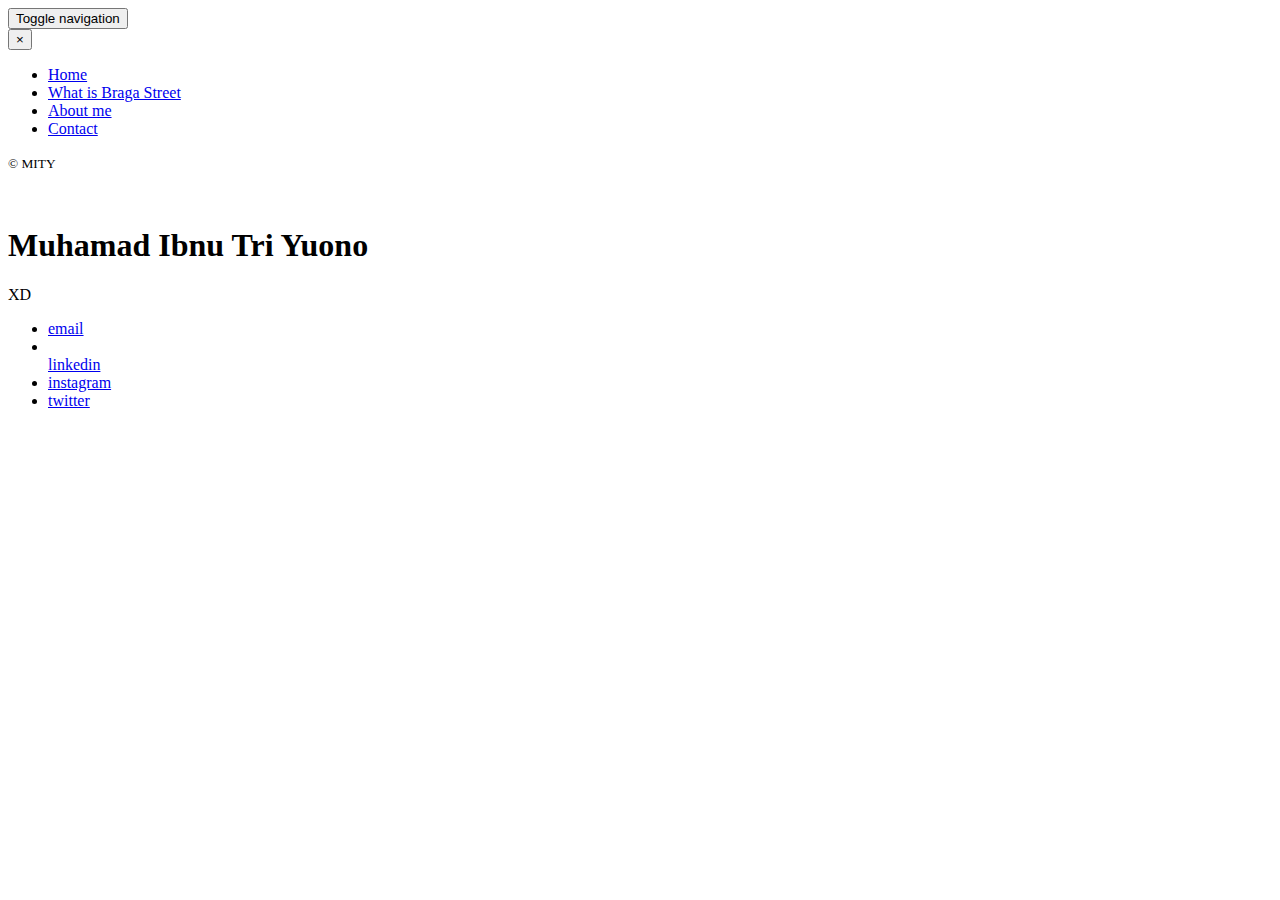
==== about.html @ ca1eb69a "adding about me page" ====
<!DOCTYPE html>
<html lang="en">

<head>
  <meta charset="UTF-8">
  <meta content="IE=edge" http-equiv="X-UA-Compatible">
  <meta content="width=device-width,initial-scale=1" name="viewport">

  <!-- Disable tap highlight on IE -->
  <meta name="msapplication-tap-highlight" content="no">

  <title>About Me</title>
  <!-- Favicon -->
  <link rel="shortcut icon" type="image/x-icon" href="favicon.ico">

  <link href="./assets/css/main.css" rel="stylesheet">
</head>

<body>

  <!-- Add your content of header -->

  <header>
    <nav class="navbar navbar-fixed-top navbar-default">
      <div class="container">
        <button type="button" class="navbar-toggle">
          <span class="sr-only">Toggle navigation</span>
          <span class="icon-bar"></span>
          <span class="icon-bar"></span>
          <span class="icon-bar"></span>
        </button>

        <nav class="navbar-fullscreen" id="navbar-middle">
          <button type="button" class="close" aria-label="Close"><span aria-hidden="true">&times;</span></button>
          <ul class="navbar-fullscreen-links">
            <li><a href="./index.html" title="">Home</a></li>
            <li><a href="./content.html" title="">What is Braga Street</a></li>
            <li><a href="./about.html" title="">About me</a></li>
            <li><a href="./contact.html" title="">Contact</a></li>
          </ul>

          <div class="footer-container">

            <p><small>© MITY</small></p>
            <p class="footer-share-icons">
              <a href="https://www.twitter.com/@OfficialIbnu23" class="fa-icon" title="">
                  <i class="fa fa-twitter" aria-hidden="true"></i>
              </a>
              <a href="https://www.instagram.com/ibnutriyuono" class="fa-icon" title="">
                  <i class="fa fa-instagram" aria-hidden="true"></i>
              </a>
              <a href="https://github.com/ibnutriyuono" class="fa-icon" title="">
                  <i class="fa fa-github" aria-hidden="true"></i>
              </a>
            </p>

          </div>


        </nav>

      </div>
    </nav>
  </header>
  <div class="section-container content-container">
    <div class="container">
      <div class="row">
        <div class="col-xs-12">
          <div class="col-md-6">
            <img src="./assets/images/img-profil.jpg" class="img-responsive" alt="">
          </div>
          <div class="col-md-6">
            <h1 class="h2">Muhamad Ibnu Tri Yuono</h1>
            <p>XD</p>

            <ul class="list-unstyled">
              <li>
                <a href="mailto:ibnutriyuono23@gmail.com" title="" class="link-like-text">email</a>
              </li>
              <li>
              </li>
              <a href="https://www.linkedin.com//in/ibnutriyuono/" target="_blank" title="" class="link-like-text">linkedin</a>
              <li>
                <a href="https://www.instagram.com/ibnutriyuono" title="" target="_blank" class="link-like-text">instagram</a>
              </li>
              <li>
                <a href="https://twitter.com/@OfficialIbnu23" target="_blank" title="" class="link-like-text">twitter</a>
              </li>
            </ul>
          </div>
        </div>
      </div>
    </div>
  </div>




  <script>
    document.addEventListener("DOMContentLoaded", function(event) {
      navbarToggleSidebar();
      closeMenuBeforeGoingToPage();
      navActivePage();
    });
  </script>
  <script type="text/javascript" src="./assets/js/main.js"></script>
</body>

</html>
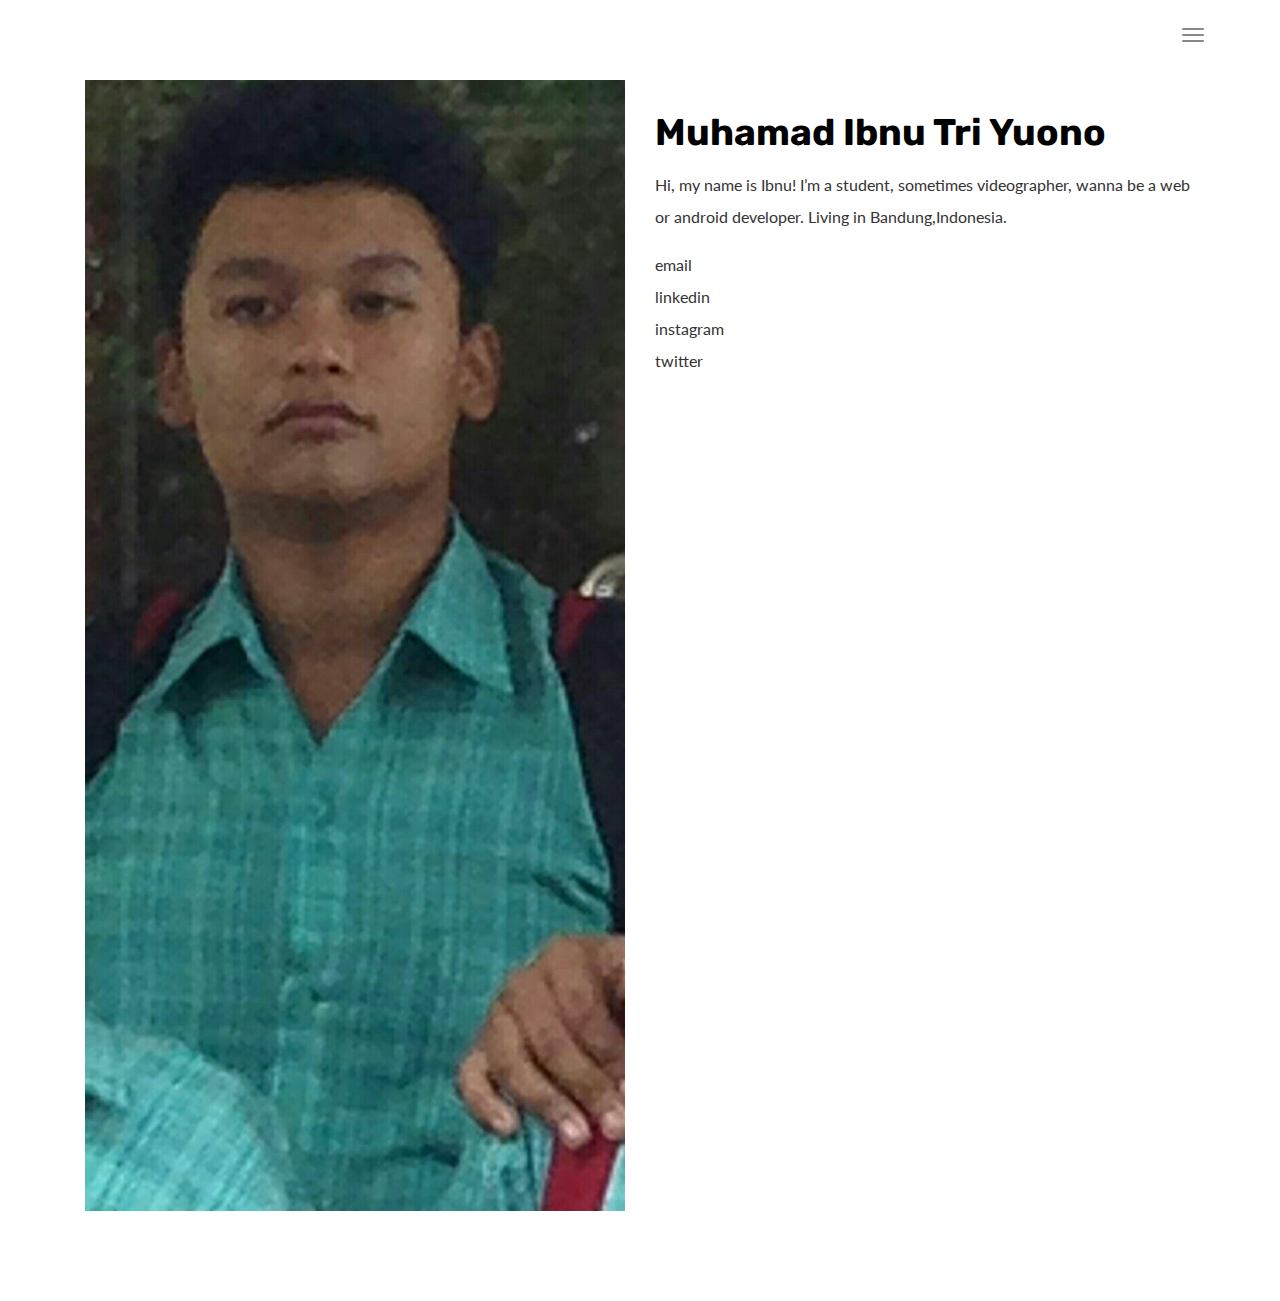
==== commit f616c375: "adding about me" ====
--- a/about.html
+++ b/about.html
@@ -71,7 +71,7 @@
           </div>
           <div class="col-md-6">
             <h1 class="h2">Muhamad Ibnu Tri Yuono</h1>
-            <p>XD</p>
+            <p>Hi, my name is Ibnu! I’m a student, sometimes videographer, wanna be a web or android developer. Living in Bandung,Indonesia.</p>
 
             <ul class="list-unstyled">
               <li>
--- a/assets/css/main.css
+++ b/assets/css/main.css
@@ -0,0 +1,5818 @@
+@import url(https://fonts.googleapis.com/css?family=Lato:300,700|Rubik:400,700);
+@import url(https://maxcdn.bootstrapcdn.com/font-awesome/4.7.0/css/font-awesome.min.css);
+
+html {
+    font-family: sans-serif;
+    -ms-text-size-adjust: 100%;
+    -webkit-text-size-adjust: 100%
+}
+
+body {
+    margin: 0
+}
+
+article,
+aside,
+details,
+figcaption,
+figure,
+footer,
+header,
+hgroup,
+main,
+menu,
+nav,
+section,
+summary {
+    display: block
+}
+
+audio,
+canvas,
+progress,
+video {
+    display: inline-block;
+    vertical-align: baseline
+}
+
+audio:not([controls]) {
+    display: none;
+    height: 0
+}
+
+[hidden],
+template {
+    display: none
+}
+
+a {
+    background-color: transparent
+}
+
+a:active,
+a:hover {
+    outline: 0
+}
+
+abbr[title] {
+    border-bottom: 1px dotted
+}
+
+b,
+strong {
+    font-weight: 700
+}
+
+dfn {
+    font-style: italic
+}
+
+h1 {
+    font-size: 2em;
+    margin: .67em 0
+}
+
+mark {
+    background: #ff0;
+    color: #000
+}
+
+small {
+    font-size: 80%
+}
+
+sub,
+sup {
+    font-size: 75%;
+    line-height: 0;
+    position: relative;
+    vertical-align: baseline
+}
+
+sup {
+    top: -.5em
+}
+
+sub {
+    bottom: -.25em
+}
+
+img {
+    border: 0
+}
+
+svg:not(:root) {
+    overflow: hidden
+}
+
+figure {
+    margin: 1em 40px
+}
+
+hr {
+    box-sizing: content-box;
+    height: 0
+}
+
+pre {
+    overflow: auto
+}
+
+code,
+kbd,
+pre,
+samp {
+    font-family: monospace, monospace;
+    font-size: 1em
+}
+
+button,
+input,
+optgroup,
+select,
+textarea {
+    color: inherit;
+    font: inherit;
+    margin: 0
+}
+
+button {
+    overflow: visible
+}
+
+button,
+select {
+    text-transform: none
+}
+
+button,
+html input[type=button],
+input[type=reset],
+input[type=submit] {
+    -webkit-appearance: button;
+    cursor: pointer
+}
+
+button[disabled],
+html input[disabled] {
+    cursor: default
+}
+
+button::-moz-focus-inner,
+input::-moz-focus-inner {
+    border: 0;
+    padding: 0
+}
+
+input {
+    line-height: normal
+}
+
+input[type=checkbox],
+input[type=radio] {
+    box-sizing: border-box;
+    padding: 0
+}
+
+input[type=number]::-webkit-inner-spin-button,
+input[type=number]::-webkit-outer-spin-button {
+    height: auto
+}
+
+input[type=search] {
+    -webkit-appearance: textfield;
+    box-sizing: content-box
+}
+
+input[type=search]::-webkit-search-cancel-button,
+input[type=search]::-webkit-search-decoration {
+    -webkit-appearance: none
+}
+
+fieldset {
+    border: 1px solid silver;
+    margin: 0 2px;
+    padding: .35em .625em .75em
+}
+
+textarea {
+    overflow: auto
+}
+
+optgroup {
+    font-weight: 700
+}
+
+table {
+    border-collapse: collapse;
+    border-spacing: 0
+}
+
+td,
+th {
+    padding: 0
+}
+
+
+/*! Source: https://github.com/h5bp/html5-boilerplate/blob/master/src/css/main.css */
+
+@media print {
+    *,
+    :after,
+    :before {
+        background: transparent!important;
+        color: #000!important;
+        box-shadow: none!important;
+        text-shadow: none!important
+    }
+    a,
+    a:visited {
+        text-decoration: underline
+    }
+    a[href]:after {
+        content: " (" attr(href) ")"
+    }
+    abbr[title]:after {
+        content: " (" attr(title) ")"
+    }
+    a[href^="#"]:after,
+    a[href^="javascript:"]:after {
+        content: ""
+    }
+    blockquote,
+    pre {
+        border: 1px solid #999;
+        page-break-inside: avoid
+    }
+    thead {
+        display: table-header-group
+    }
+    img,
+    tr {
+        page-break-inside: avoid
+    }
+    img {
+        max-width: 100%!important
+    }
+    h2,
+    h3,
+    p {
+        orphans: 3;
+        widows: 3
+    }
+    h2,
+    h3 {
+        page-break-after: avoid
+    }
+    .navbar {
+        display: none
+    }
+    .btn>.caret,
+    .dropup>.btn>.caret {
+        border-top-color: #000!important
+    }
+    .label {
+        border: 1px solid #000
+    }
+    .table {
+        border-collapse: collapse!important
+    }
+    .table td,
+    .table th {
+        background-color: #fff!important
+    }
+    .table-bordered td,
+    .table-bordered th {
+        border: 1px solid #ddd!important
+    }
+}
+
+*,
+:after,
+:before {
+    -webkit-box-sizing: border-box;
+    -moz-box-sizing: border-box;
+    box-sizing: border-box
+}
+
+html {
+    font-size: 10px;
+    -webkit-tap-highlight-color: transparent
+}
+
+body {
+    font-family: Lato, Helvetica, Arial, sans-serif;
+    font-size: 16px;
+    line-height: 2;
+    color: #333;
+    background-color: #fff
+}
+
+button,
+input,
+select,
+textarea {
+    font-family: inherit;
+    font-size: inherit;
+    line-height: inherit
+}
+
+a {
+    color: #333;
+    text-decoration: none
+}
+
+a:focus,
+a:hover {
+    color: #0d0d0d;
+    text-decoration: underline
+}
+
+a:focus {
+    outline: 5px auto -webkit-focus-ring-color;
+    outline-offset: -2px
+}
+
+figure {
+    margin: 0
+}
+
+img {
+    vertical-align: middle
+}
+
+.img-responsive {
+    display: block;
+    max-width: 100%;
+    height: auto
+}
+
+.img-rounded {
+    border-radius: 0
+}
+
+.img-thumbnail {
+    padding: 4px;
+    line-height: 2;
+    background-color: #fff;
+    border: 1px solid #ddd;
+    border-radius: 0;
+    -webkit-transition: all .2s ease-in-out;
+    -o-transition: all .2s ease-in-out;
+    transition: all .2s ease-in-out;
+    display: inline-block;
+    max-width: 100%;
+    height: auto
+}
+
+.img-circle {
+    border-radius: 50%
+}
+
+hr {
+    margin-top: 32px;
+    margin-bottom: 32px;
+    border: 0;
+    border-top: 1px solid #eee
+}
+
+.sr-only {
+    position: absolute;
+    width: 1px;
+    height: 1px;
+    margin: -1px;
+    padding: 0;
+    overflow: hidden;
+    clip: rect(0, 0, 0, 0);
+    border: 0
+}
+
+.sr-only-focusable:active,
+.sr-only-focusable:focus {
+    position: static;
+    width: auto;
+    height: auto;
+    margin: 0;
+    overflow: visible;
+    clip: auto
+}
+
+[role=button] {
+    cursor: pointer
+}
+
+.h1,
+.h2,
+.h3,
+.h4,
+.h5,
+.h6,
+h1,
+h2,
+h3,
+h4,
+h5,
+h6 {
+    font-family: Rubik, Helvetica, Arial, sans-serif;
+    font-weight: 700;
+    line-height: 1.1;
+    color: #000
+}
+
+.h1 .small,
+.h1 small,
+.h2 .small,
+.h2 small,
+.h3 .small,
+.h3 small,
+.h4 .small,
+.h4 small,
+.h5 .small,
+.h5 small,
+.h6 .small,
+.h6 small,
+h1 .small,
+h1 small,
+h2 .small,
+h2 small,
+h3 .small,
+h3 small,
+h4 .small,
+h4 small,
+h5 .small,
+h5 small,
+h6 .small,
+h6 small {
+    font-weight: 400;
+    line-height: 1;
+    color: #777
+}
+
+.h1,
+.h2,
+.h3,
+h1,
+h2,
+h3 {
+    margin-top: 32px;
+    margin-bottom: 16px
+}
+
+.h1 .small,
+.h1 small,
+.h2 .small,
+.h2 small,
+.h3 .small,
+.h3 small,
+h1 .small,
+h1 small,
+h2 .small,
+h2 small,
+h3 .small,
+h3 small {
+    font-size: 65%
+}
+
+.h4,
+.h5,
+.h6,
+h4,
+h5,
+h6 {
+    margin-top: 16px;
+    margin-bottom: 16px
+}
+
+.h4 .small,
+.h4 small,
+.h5 .small,
+.h5 small,
+.h6 .small,
+.h6 small,
+h4 .small,
+h4 small,
+h5 .small,
+h5 small,
+h6 .small,
+h6 small {
+    font-size: 75%
+}
+
+.h1,
+h1 {
+    font-size: 50px
+}
+
+.h2,
+h2 {
+    font-size: 37px
+}
+
+.h3,
+h3 {
+    font-size: 29px
+}
+
+.h4,
+h4 {
+    font-size: 22px
+}
+
+.h5,
+h5 {
+    font-size: 16px
+}
+
+.h6,
+h6 {
+    font-size: 14px
+}
+
+p {
+    margin: 0 0 16px
+}
+
+.lead {
+    margin-bottom: 32px;
+    font-size: 18px;
+    font-weight: 300;
+    line-height: 1.4
+}
+
+@media (min-width:768px) {
+    .lead {
+        font-size: 24px
+    }
+}
+
+.small,
+small {
+    font-size: 87%
+}
+
+.mark,
+mark {
+    background-color: #fcf8e3;
+    padding: .2em
+}
+
+.text-left {
+    text-align: left
+}
+
+.text-right {
+    text-align: right
+}
+
+.text-center {
+    text-align: center
+}
+
+.text-justify {
+    text-align: justify
+}
+
+.text-nowrap {
+    white-space: nowrap
+}
+
+.text-lowercase {
+    text-transform: lowercase
+}
+
+.initialism,
+.text-uppercase {
+    text-transform: uppercase
+}
+
+.text-capitalize {
+    text-transform: capitalize
+}
+
+.text-muted {
+    color: #777
+}
+
+.text-primary {
+    color: #333
+}
+
+a.text-primary:focus,
+a.text-primary:hover {
+    color: #1a1a1a
+}
+
+.text-success {
+    color: #fff
+}
+
+a.text-success:focus,
+a.text-success:hover {
+    color: #e6e6e6
+}
+
+.text-info {
+    color: #31708f
+}
+
+a.text-info:focus,
+a.text-info:hover {
+    color: #245269
+}
+
+.text-warning {
+    color: #8a6d3b
+}
+
+a.text-warning:focus,
+a.text-warning:hover {
+    color: #66512c
+}
+
+.text-danger {
+    color: #fff
+}
+
+a.text-danger:focus,
+a.text-danger:hover {
+    color: #e6e6e6
+}
+
+.bg-primary {
+    color: #fff;
+    background-color: #333
+}
+
+a.bg-primary:focus,
+a.bg-primary:hover {
+    background-color: #1a1a1a
+}
+
+.bg-success {
+    background-color: #684ad7
+}
+
+a.bg-success:focus,
+a.bg-success:hover {
+    background-color: #4b2bc3
+}
+
+.bg-info {
+    background-color: #d9edf7
+}
+
+a.bg-info:focus,
+a.bg-info:hover {
+    background-color: #afd9ee
+}
+
+.bg-warning {
+    background-color: #fcf8e3
+}
+
+a.bg-warning:focus,
+a.bg-warning:hover {
+    background-color: #f7ecb5
+}
+
+.bg-danger {
+    background-color: #d9534f
+}
+
+a.bg-danger:focus,
+a.bg-danger:hover {
+    background-color: #c9302c
+}
+
+.page-header {
+    padding-bottom: 15px;
+    margin: 64px 0 32px;
+    border-bottom: 1px solid #eee
+}
+
+ol,
+ul {
+    margin-top: 0;
+    margin-bottom: 16px
+}
+
+ol ol,
+ol ul,
+ul ol,
+ul ul {
+    margin-bottom: 0
+}
+
+.list-inline,
+.list-unstyled {
+    padding-left: 0;
+    list-style: none
+}
+
+.list-inline {
+    margin-left: -5px
+}
+
+.list-inline>li {
+    display: inline-block;
+    padding-left: 5px;
+    padding-right: 5px
+}
+
+dl {
+    margin-top: 0;
+    margin-bottom: 32px
+}
+
+dd,
+dt {
+    line-height: 2
+}
+
+dt {
+    font-weight: 700
+}
+
+dd {
+    margin-left: 0
+}
+
+.dl-horizontal dd:after,
+.dl-horizontal dd:before {
+    content: " ";
+    display: table
+}
+
+.dl-horizontal dd:after {
+    clear: both
+}
+
+@media (min-width:768px) {
+    .dl-horizontal dt {
+        float: left;
+        width: 160px;
+        clear: left;
+        text-align: right;
+        overflow: hidden;
+        text-overflow: ellipsis;
+        white-space: nowrap
+    }
+    .dl-horizontal dd {
+        margin-left: 180px
+    }
+}
+
+abbr[data-original-title],
+abbr[title] {
+    cursor: help;
+    border-bottom: 1px dotted #777
+}
+
+.initialism {
+    font-size: 90%
+}
+
+blockquote {
+    padding: 16px 32px;
+    margin: 0 0 32px;
+    font-size: 20px;
+    border-left: 5px solid #eee
+}
+
+blockquote ol:last-child,
+blockquote p:last-child,
+blockquote ul:last-child {
+    margin-bottom: 0
+}
+
+blockquote .small,
+blockquote footer,
+blockquote small {
+    display: block;
+    font-size: 80%;
+    line-height: 2;
+    color: #777
+}
+
+blockquote .small:before,
+blockquote footer:before,
+blockquote small:before {
+    content: "\2014   \A0"
+}
+
+.blockquote-reverse,
+blockquote.pull-right {
+    padding-right: 15px;
+    padding-left: 0;
+    border-right: 5px solid #eee;
+    border-left: 0;
+    text-align: right
+}
+
+.blockquote-reverse .small:before,
+.blockquote-reverse footer:before,
+.blockquote-reverse small:before,
+blockquote.pull-right .small:before,
+blockquote.pull-right footer:before,
+blockquote.pull-right small:before {
+    content: ""
+}
+
+.blockquote-reverse .small:after,
+.blockquote-reverse footer:after,
+.blockquote-reverse small:after,
+blockquote.pull-right .small:after,
+blockquote.pull-right footer:after,
+blockquote.pull-right small:after {
+    content: "\A0   \2014"
+}
+
+address {
+    margin-bottom: 32px;
+    font-style: normal;
+    line-height: 2
+}
+
+code,
+kbd,
+pre,
+samp {
+    font-family: Menlo, Monaco, Consolas, Courier New, monospace
+}
+
+code {
+    color: #c7254e;
+    background-color: #f9f2f4
+}
+
+code,
+kbd {
+    padding: 2px 4px;
+    font-size: 90%;
+    border-radius: 0
+}
+
+kbd {
+    color: #fff;
+    background-color: #333;
+    box-shadow: inset 0 -1px 0 rgba(0, 0, 0, .25)
+}
+
+kbd kbd {
+    padding: 0;
+    font-size: 100%;
+    font-weight: 700;
+    box-shadow: none
+}
+
+pre {
+    display: block;
+    padding: 15.5px;
+    margin: 0 0 16px;
+    font-size: 15px;
+    line-height: 2;
+    word-break: break-all;
+    word-wrap: break-word;
+    color: #333;
+    background-color: #f5f5f5;
+    border: 1px solid #ccc;
+    border-radius: 0
+}
+
+pre code {
+    padding: 0;
+    font-size: inherit;
+    color: inherit;
+    white-space: pre-wrap;
+    background-color: transparent;
+    border-radius: 0
+}
+
+.pre-scrollable {
+    max-height: 340px;
+    overflow-y: scroll
+}
+
+.container {
+    margin-right: auto;
+    margin-left: auto;
+    padding-left: 15px;
+    padding-right: 15px
+}
+
+.container:after,
+.container:before {
+    content: " ";
+    display: table
+}
+
+.container:after {
+    clear: both
+}
+
+@media (min-width:768px) {
+    .container {
+        width: 750px
+    }
+}
+
+@media (min-width:992px) {
+    .container {
+        width: 970px
+    }
+}
+
+@media (min-width:1200px) {
+    .container {
+        width: 1170px
+    }
+}
+
+.container-fluid {
+    margin-right: auto;
+    margin-left: auto;
+    padding-left: 15px;
+    padding-right: 15px
+}
+
+.container-fluid:after,
+.container-fluid:before {
+    content: " ";
+    display: table
+}
+
+.container-fluid:after {
+    clear: both
+}
+
+.row {
+    margin-left: -15px;
+    margin-right: -15px
+}
+
+.row:after,
+.row:before {
+    content: " ";
+    display: table
+}
+
+.row:after {
+    clear: both
+}
+
+.col-lg-1,
+.col-lg-2,
+.col-lg-3,
+.col-lg-4,
+.col-lg-5,
+.col-lg-6,
+.col-lg-7,
+.col-lg-8,
+.col-lg-9,
+.col-lg-10,
+.col-lg-11,
+.col-lg-12,
+.col-md-1,
+.col-md-2,
+.col-md-3,
+.col-md-4,
+.col-md-5,
+.col-md-6,
+.col-md-7,
+.col-md-8,
+.col-md-9,
+.col-md-10,
+.col-md-11,
+.col-md-12,
+.col-sm-1,
+.col-sm-2,
+.col-sm-3,
+.col-sm-4,
+.col-sm-5,
+.col-sm-6,
+.col-sm-7,
+.col-sm-8,
+.col-sm-9,
+.col-sm-10,
+.col-sm-11,
+.col-sm-12,
+.col-xs-1,
+.col-xs-2,
+.col-xs-3,
+.col-xs-4,
+.col-xs-5,
+.col-xs-6,
+.col-xs-7,
+.col-xs-8,
+.col-xs-9,
+.col-xs-10,
+.col-xs-11,
+.col-xs-12 {
+    position: relative;
+    min-height: 1px;
+    padding-left: 15px;
+    padding-right: 15px
+}
+
+.col-xs-1,
+.col-xs-2,
+.col-xs-3,
+.col-xs-4,
+.col-xs-5,
+.col-xs-6,
+.col-xs-7,
+.col-xs-8,
+.col-xs-9,
+.col-xs-10,
+.col-xs-11,
+.col-xs-12 {
+    float: left
+}
+
+.col-xs-1 {
+    width: 8.33333%
+}
+
+.col-xs-2 {
+    width: 16.66667%
+}
+
+.col-xs-3 {
+    width: 25%
+}
+
+.col-xs-4 {
+    width: 33.33333%
+}
+
+.col-xs-5 {
+    width: 41.66667%
+}
+
+.col-xs-6 {
+    width: 50%
+}
+
+.col-xs-7 {
+    width: 58.33333%
+}
+
+.col-xs-8 {
+    width: 66.66667%
+}
+
+.col-xs-9 {
+    width: 75%
+}
+
+.col-xs-10 {
+    width: 83.33333%
+}
+
+.col-xs-11 {
+    width: 91.66667%
+}
+
+.col-xs-12 {
+    width: 100%
+}
+
+.col-xs-pull-0 {
+    right: auto
+}
+
+.col-xs-pull-1 {
+    right: 8.33333%
+}
+
+.col-xs-pull-2 {
+    right: 16.66667%
+}
+
+.col-xs-pull-3 {
+    right: 25%
+}
+
+.col-xs-pull-4 {
+    right: 33.33333%
+}
+
+.col-xs-pull-5 {
+    right: 41.66667%
+}
+
+.col-xs-pull-6 {
+    right: 50%
+}
+
+.col-xs-pull-7 {
+    right: 58.33333%
+}
+
+.col-xs-pull-8 {
+    right: 66.66667%
+}
+
+.col-xs-pull-9 {
+    right: 75%
+}
+
+.col-xs-pull-10 {
+    right: 83.33333%
+}
+
+.col-xs-pull-11 {
+    right: 91.66667%
+}
+
+.col-xs-pull-12 {
+    right: 100%
+}
+
+.col-xs-push-0 {
+    left: auto
+}
+
+.col-xs-push-1 {
+    left: 8.33333%
+}
+
+.col-xs-push-2 {
+    left: 16.66667%
+}
+
+.col-xs-push-3 {
+    left: 25%
+}
+
+.col-xs-push-4 {
+    left: 33.33333%
+}
+
+.col-xs-push-5 {
+    left: 41.66667%
+}
+
+.col-xs-push-6 {
+    left: 50%
+}
+
+.col-xs-push-7 {
+    left: 58.33333%
+}
+
+.col-xs-push-8 {
+    left: 66.66667%
+}
+
+.col-xs-push-9 {
+    left: 75%
+}
+
+.col-xs-push-10 {
+    left: 83.33333%
+}
+
+.col-xs-push-11 {
+    left: 91.66667%
+}
+
+.col-xs-push-12 {
+    left: 100%
+}
+
+.col-xs-offset-0 {
+    margin-left: 0
+}
+
+.col-xs-offset-1 {
+    margin-left: 8.33333%
+}
+
+.col-xs-offset-2 {
+    margin-left: 16.66667%
+}
+
+.col-xs-offset-3 {
+    margin-left: 25%
+}
+
+.col-xs-offset-4 {
+    margin-left: 33.33333%
+}
+
+.col-xs-offset-5 {
+    margin-left: 41.66667%
+}
+
+.col-xs-offset-6 {
+    margin-left: 50%
+}
+
+.col-xs-offset-7 {
+    margin-left: 58.33333%
+}
+
+.col-xs-offset-8 {
+    margin-left: 66.66667%
+}
+
+.col-xs-offset-9 {
+    margin-left: 75%
+}
+
+.col-xs-offset-10 {
+    margin-left: 83.33333%
+}
+
+.col-xs-offset-11 {
+    margin-left: 91.66667%
+}
+
+.col-xs-offset-12 {
+    margin-left: 100%
+}
+
+@media (min-width:768px) {
+    .col-sm-1,
+    .col-sm-2,
+    .col-sm-3,
+    .col-sm-4,
+    .col-sm-5,
+    .col-sm-6,
+    .col-sm-7,
+    .col-sm-8,
+    .col-sm-9,
+    .col-sm-10,
+    .col-sm-11,
+    .col-sm-12 {
+        float: left
+    }
+    .col-sm-1 {
+        width: 8.33333%
+    }
+    .col-sm-2 {
+        width: 16.66667%
+    }
+    .col-sm-3 {
+        width: 25%
+    }
+    .col-sm-4 {
+        width: 33.33333%
+    }
+    .col-sm-5 {
+        width: 41.66667%
+    }
+    .col-sm-6 {
+        width: 50%
+    }
+    .col-sm-7 {
+        width: 58.33333%
+    }
+    .col-sm-8 {
+        width: 66.66667%
+    }
+    .col-sm-9 {
+        width: 75%
+    }
+    .col-sm-10 {
+        width: 83.33333%
+    }
+    .col-sm-11 {
+        width: 91.66667%
+    }
+    .col-sm-12 {
+        width: 100%
+    }
+    .col-sm-pull-0 {
+        right: auto
+    }
+    .col-sm-pull-1 {
+        right: 8.33333%
+    }
+    .col-sm-pull-2 {
+        right: 16.66667%
+    }
+    .col-sm-pull-3 {
+        right: 25%
+    }
+    .col-sm-pull-4 {
+        right: 33.33333%
+    }
+    .col-sm-pull-5 {
+        right: 41.66667%
+    }
+    .col-sm-pull-6 {
+        right: 50%
+    }
+    .col-sm-pull-7 {
+        right: 58.33333%
+    }
+    .col-sm-pull-8 {
+        right: 66.66667%
+    }
+    .col-sm-pull-9 {
+        right: 75%
+    }
+    .col-sm-pull-10 {
+        right: 83.33333%
+    }
+    .col-sm-pull-11 {
+        right: 91.66667%
+    }
+    .col-sm-pull-12 {
+        right: 100%
+    }
+    .col-sm-push-0 {
+        left: auto
+    }
+    .col-sm-push-1 {
+        left: 8.33333%
+    }
+    .col-sm-push-2 {
+        left: 16.66667%
+    }
+    .col-sm-push-3 {
+        left: 25%
+    }
+    .col-sm-push-4 {
+        left: 33.33333%
+    }
+    .col-sm-push-5 {
+        left: 41.66667%
+    }
+    .col-sm-push-6 {
+        left: 50%
+    }
+    .col-sm-push-7 {
+        left: 58.33333%
+    }
+    .col-sm-push-8 {
+        left: 66.66667%
+    }
+    .col-sm-push-9 {
+        left: 75%
+    }
+    .col-sm-push-10 {
+        left: 83.33333%
+    }
+    .col-sm-push-11 {
+        left: 91.66667%
+    }
+    .col-sm-push-12 {
+        left: 100%
+    }
+    .col-sm-offset-0 {
+        margin-left: 0
+    }
+    .col-sm-offset-1 {
+        margin-left: 8.33333%
+    }
+    .col-sm-offset-2 {
+        margin-left: 16.66667%
+    }
+    .col-sm-offset-3 {
+        margin-left: 25%
+    }
+    .col-sm-offset-4 {
+        margin-left: 33.33333%
+    }
+    .col-sm-offset-5 {
+        margin-left: 41.66667%
+    }
+    .col-sm-offset-6 {
+        margin-left: 50%
+    }
+    .col-sm-offset-7 {
+        margin-left: 58.33333%
+    }
+    .col-sm-offset-8 {
+        margin-left: 66.66667%
+    }
+    .col-sm-offset-9 {
+        margin-left: 75%
+    }
+    .col-sm-offset-10 {
+        margin-left: 83.33333%
+    }
+    .col-sm-offset-11 {
+        margin-left: 91.66667%
+    }
+    .col-sm-offset-12 {
+        margin-left: 100%
+    }
+}
+
+@media (min-width:992px) {
+    .col-md-1,
+    .col-md-2,
+    .col-md-3,
+    .col-md-4,
+    .col-md-5,
+    .col-md-6,
+    .col-md-7,
+    .col-md-8,
+    .col-md-9,
+    .col-md-10,
+    .col-md-11,
+    .col-md-12 {
+        float: left
+    }
+    .col-md-1 {
+        width: 8.33333%
+    }
+    .col-md-2 {
+        width: 16.66667%
+    }
+    .col-md-3 {
+        width: 25%
+    }
+    .col-md-4 {
+        width: 33.33333%
+    }
+    .col-md-5 {
+        width: 41.66667%
+    }
+    .col-md-6 {
+        width: 50%
+    }
+    .col-md-7 {
+        width: 58.33333%
+    }
+    .col-md-8 {
+        width: 66.66667%
+    }
+    .col-md-9 {
+        width: 75%
+    }
+    .col-md-10 {
+        width: 83.33333%
+    }
+    .col-md-11 {
+        width: 91.66667%
+    }
+    .col-md-12 {
+        width: 100%
+    }
+    .col-md-pull-0 {
+        right: auto
+    }
+    .col-md-pull-1 {
+        right: 8.33333%
+    }
+    .col-md-pull-2 {
+        right: 16.66667%
+    }
+    .col-md-pull-3 {
+        right: 25%
+    }
+    .col-md-pull-4 {
+        right: 33.33333%
+    }
+    .col-md-pull-5 {
+        right: 41.66667%
+    }
+    .col-md-pull-6 {
+        right: 50%
+    }
+    .col-md-pull-7 {
+        right: 58.33333%
+    }
+    .col-md-pull-8 {
+        right: 66.66667%
+    }
+    .col-md-pull-9 {
+        right: 75%
+    }
+    .col-md-pull-10 {
+        right: 83.33333%
+    }
+    .col-md-pull-11 {
+        right: 91.66667%
+    }
+    .col-md-pull-12 {
+        right: 100%
+    }
+    .col-md-push-0 {
+        left: auto
+    }
+    .col-md-push-1 {
+        left: 8.33333%
+    }
+    .col-md-push-2 {
+        left: 16.66667%
+    }
+    .col-md-push-3 {
+        left: 25%
+    }
+    .col-md-push-4 {
+        left: 33.33333%
+    }
+    .col-md-push-5 {
+        left: 41.66667%
+    }
+    .col-md-push-6 {
+        left: 50%
+    }
+    .col-md-push-7 {
+        left: 58.33333%
+    }
+    .col-md-push-8 {
+        left: 66.66667%
+    }
+    .col-md-push-9 {
+        left: 75%
+    }
+    .col-md-push-10 {
+        left: 83.33333%
+    }
+    .col-md-push-11 {
+        left: 91.66667%
+    }
+    .col-md-push-12 {
+        left: 100%
+    }
+    .col-md-offset-0 {
+        margin-left: 0
+    }
+    .col-md-offset-1 {
+        margin-left: 8.33333%
+    }
+    .col-md-offset-2 {
+        margin-left: 16.66667%
+    }
+    .col-md-offset-3 {
+        margin-left: 25%
+    }
+    .col-md-offset-4 {
+        margin-left: 33.33333%
+    }
+    .col-md-offset-5 {
+        margin-left: 41.66667%
+    }
+    .col-md-offset-6 {
+        margin-left: 50%
+    }
+    .col-md-offset-7 {
+        margin-left: 58.33333%
+    }
+    .col-md-offset-8 {
+        margin-left: 66.66667%
+    }
+    .col-md-offset-9 {
+        margin-left: 75%
+    }
+    .col-md-offset-10 {
+        margin-left: 83.33333%
+    }
+    .col-md-offset-11 {
+        margin-left: 91.66667%
+    }
+    .col-md-offset-12 {
+        margin-left: 100%
+    }
+}
+
+@media (min-width:1200px) {
+    .col-lg-1,
+    .col-lg-2,
+    .col-lg-3,
+    .col-lg-4,
+    .col-lg-5,
+    .col-lg-6,
+    .col-lg-7,
+    .col-lg-8,
+    .col-lg-9,
+    .col-lg-10,
+    .col-lg-11,
+    .col-lg-12 {
+        float: left
+    }
+    .col-lg-1 {
+        width: 8.33333%
+    }
+    .col-lg-2 {
+        width: 16.66667%
+    }
+    .col-lg-3 {
+        width: 25%
+    }
+    .col-lg-4 {
+        width: 33.33333%
+    }
+    .col-lg-5 {
+        width: 41.66667%
+    }
+    .col-lg-6 {
+        width: 50%
+    }
+    .col-lg-7 {
+        width: 58.33333%
+    }
+    .col-lg-8 {
+        width: 66.66667%
+    }
+    .col-lg-9 {
+        width: 75%
+    }
+    .col-lg-10 {
+        width: 83.33333%
+    }
+    .col-lg-11 {
+        width: 91.66667%
+    }
+    .col-lg-12 {
+        width: 100%
+    }
+    .col-lg-pull-0 {
+        right: auto
+    }
+    .col-lg-pull-1 {
+        right: 8.33333%
+    }
+    .col-lg-pull-2 {
+        right: 16.66667%
+    }
+    .col-lg-pull-3 {
+        right: 25%
+    }
+    .col-lg-pull-4 {
+        right: 33.33333%
+    }
+    .col-lg-pull-5 {
+        right: 41.66667%
+    }
+    .col-lg-pull-6 {
+        right: 50%
+    }
+    .col-lg-pull-7 {
+        right: 58.33333%
+    }
+    .col-lg-pull-8 {
+        right: 66.66667%
+    }
+    .col-lg-pull-9 {
+        right: 75%
+    }
+    .col-lg-pull-10 {
+        right: 83.33333%
+    }
+    .col-lg-pull-11 {
+        right: 91.66667%
+    }
+    .col-lg-pull-12 {
+        right: 100%
+    }
+    .col-lg-push-0 {
+        left: auto
+    }
+    .col-lg-push-1 {
+        left: 8.33333%
+    }
+    .col-lg-push-2 {
+        left: 16.66667%
+    }
+    .col-lg-push-3 {
+        left: 25%
+    }
+    .col-lg-push-4 {
+        left: 33.33333%
+    }
+    .col-lg-push-5 {
+        left: 41.66667%
+    }
+    .col-lg-push-6 {
+        left: 50%
+    }
+    .col-lg-push-7 {
+        left: 58.33333%
+    }
+    .col-lg-push-8 {
+        left: 66.66667%
+    }
+    .col-lg-push-9 {
+        left: 75%
+    }
+    .col-lg-push-10 {
+        left: 83.33333%
+    }
+    .col-lg-push-11 {
+        left: 91.66667%
+    }
+    .col-lg-push-12 {
+        left: 100%
+    }
+    .col-lg-offset-0 {
+        margin-left: 0
+    }
+    .col-lg-offset-1 {
+        margin-left: 8.33333%
+    }
+    .col-lg-offset-2 {
+        margin-left: 16.66667%
+    }
+    .col-lg-offset-3 {
+        margin-left: 25%
+    }
+    .col-lg-offset-4 {
+        margin-left: 33.33333%
+    }
+    .col-lg-offset-5 {
+        margin-left: 41.66667%
+    }
+    .col-lg-offset-6 {
+        margin-left: 50%
+    }
+    .col-lg-offset-7 {
+        margin-left: 58.33333%
+    }
+    .col-lg-offset-8 {
+        margin-left: 66.66667%
+    }
+    .col-lg-offset-9 {
+        margin-left: 75%
+    }
+    .col-lg-offset-10 {
+        margin-left: 83.33333%
+    }
+    .col-lg-offset-11 {
+        margin-left: 91.66667%
+    }
+    .col-lg-offset-12 {
+        margin-left: 100%
+    }
+}
+
+table {
+    background-color: transparent
+}
+
+caption {
+    padding-top: 8px;
+    padding-bottom: 8px;
+    color: #777
+}
+
+caption,
+th {
+    text-align: left
+}
+
+.table {
+    width: 100%;
+    max-width: 100%;
+    margin-bottom: 32px
+}
+
+.table>tbody>tr>td,
+.table>tbody>tr>th,
+.table>tfoot>tr>td,
+.table>tfoot>tr>th,
+.table>thead>tr>td,
+.table>thead>tr>th {
+    padding: 8px;
+    line-height: 2;
+    vertical-align: top;
+    border-top: 1px solid #ddd
+}
+
+.table>thead>tr>th {
+    vertical-align: bottom;
+    border-bottom: 2px solid #ddd
+}
+
+.table>caption+thead>tr:first-child>td,
+.table>caption+thead>tr:first-child>th,
+.table>colgroup+thead>tr:first-child>td,
+.table>colgroup+thead>tr:first-child>th,
+.table>thead:first-child>tr:first-child>td,
+.table>thead:first-child>tr:first-child>th {
+    border-top: 0
+}
+
+.table>tbody+tbody {
+    border-top: 2px solid #ddd
+}
+
+.table .table {
+    background-color: #fff
+}
+
+.table-condensed>tbody>tr>td,
+.table-condensed>tbody>tr>th,
+.table-condensed>tfoot>tr>td,
+.table-condensed>tfoot>tr>th,
+.table-condensed>thead>tr>td,
+.table-condensed>thead>tr>th {
+    padding: 5px
+}
+
+.table-bordered,
+.table-bordered>tbody>tr>td,
+.table-bordered>tbody>tr>th,
+.table-bordered>tfoot>tr>td,
+.table-bordered>tfoot>tr>th,
+.table-bordered>thead>tr>td,
+.table-bordered>thead>tr>th {
+    border: 1px solid #ddd
+}
+
+.table-bordered>thead>tr>td,
+.table-bordered>thead>tr>th {
+    border-bottom-width: 2px
+}
+
+.table-striped>tbody>tr:nth-of-type(odd) {
+    background-color: #f9f9f9
+}
+
+.table-hover>tbody>tr:hover {
+    background-color: #f5f5f5
+}
+
+table col[class*=col-] {
+    position: static;
+    float: none;
+    display: table-column
+}
+
+table td[class*=col-],
+table th[class*=col-] {
+    position: static;
+    float: none;
+    display: table-cell
+}
+
+.table>tbody>tr.active>td,
+.table>tbody>tr.active>th,
+.table>tbody>tr>td.active,
+.table>tbody>tr>th.active,
+.table>tfoot>tr.active>td,
+.table>tfoot>tr.active>th,
+.table>tfoot>tr>td.active,
+.table>tfoot>tr>th.active,
+.table>thead>tr.active>td,
+.table>thead>tr.active>th,
+.table>thead>tr>td.active,
+.table>thead>tr>th.active {
+    background-color: #f5f5f5
+}
+
+.table-hover>tbody>tr.active:hover>td,
+.table-hover>tbody>tr.active:hover>th,
+.table-hover>tbody>tr:hover>.active,
+.table-hover>tbody>tr>td.active:hover,
+.table-hover>tbody>tr>th.active:hover {
+    background-color: #e8e8e8
+}
+
+.table>tbody>tr.success>td,
+.table>tbody>tr.success>th,
+.table>tbody>tr>td.success,
+.table>tbody>tr>th.success,
+.table>tfoot>tr.success>td,
+.table>tfoot>tr.success>th,
+.table>tfoot>tr>td.success,
+.table>tfoot>tr>th.success,
+.table>thead>tr.success>td,
+.table>thead>tr.success>th,
+.table>thead>tr>td.success,
+.table>thead>tr>th.success {
+    background-color: #684ad7
+}
+
+.table-hover>tbody>tr.success:hover>td,
+.table-hover>tbody>tr.success:hover>th,
+.table-hover>tbody>tr:hover>.success,
+.table-hover>tbody>tr>td.success:hover,
+.table-hover>tbody>tr>th.success:hover {
+    background-color: #5735d2
+}
+
+.table>tbody>tr.info>td,
+.table>tbody>tr.info>th,
+.table>tbody>tr>td.info,
+.table>tbody>tr>th.info,
+.table>tfoot>tr.info>td,
+.table>tfoot>tr.info>th,
+.table>tfoot>tr>td.info,
+.table>tfoot>tr>th.info,
+.table>thead>tr.info>td,
+.table>thead>tr.info>th,
+.table>thead>tr>td.info,
+.table>thead>tr>th.info {
+    background-color: #d9edf7
+}
+
+.table-hover>tbody>tr.info:hover>td,
+.table-hover>tbody>tr.info:hover>th,
+.table-hover>tbody>tr:hover>.info,
+.table-hover>tbody>tr>td.info:hover,
+.table-hover>tbody>tr>th.info:hover {
+    background-color: #c4e3f3
+}
+
+.table>tbody>tr.warning>td,
+.table>tbody>tr.warning>th,
+.table>tbody>tr>td.warning,
+.table>tbody>tr>th.warning,
+.table>tfoot>tr.warning>td,
+.table>tfoot>tr.warning>th,
+.table>tfoot>tr>td.warning,
+.table>tfoot>tr>th.warning,
+.table>thead>tr.warning>td,
+.table>thead>tr.warning>th,
+.table>thead>tr>td.warning,
+.table>thead>tr>th.warning {
+    background-color: #fcf8e3
+}
+
+.table-hover>tbody>tr.warning:hover>td,
+.table-hover>tbody>tr.warning:hover>th,
+.table-hover>tbody>tr:hover>.warning,
+.table-hover>tbody>tr>td.warning:hover,
+.table-hover>tbody>tr>th.warning:hover {
+    background-color: #faf2cc
+}
+
+.table>tbody>tr.danger>td,
+.table>tbody>tr.danger>th,
+.table>tbody>tr>td.danger,
+.table>tbody>tr>th.danger,
+.table>tfoot>tr.danger>td,
+.table>tfoot>tr.danger>th,
+.table>tfoot>tr>td.danger,
+.table>tfoot>tr>th.danger,
+.table>thead>tr.danger>td,
+.table>thead>tr.danger>th,
+.table>thead>tr>td.danger,
+.table>thead>tr>th.danger {
+    background-color: #d9534f
+}
+
+.table-hover>tbody>tr.danger:hover>td,
+.table-hover>tbody>tr.danger:hover>th,
+.table-hover>tbody>tr:hover>.danger,
+.table-hover>tbody>tr>td.danger:hover,
+.table-hover>tbody>tr>th.danger:hover {
+    background-color: #d43f3a
+}
+
+.table-responsive {
+    overflow-x: auto;
+    min-height: .01%
+}
+
+@media screen and (max-width:767px) {
+    .table-responsive {
+        width: 100%;
+        margin-bottom: 24px;
+        overflow-y: hidden;
+        -ms-overflow-style: -ms-autohiding-scrollbar;
+        border: 1px solid #ddd
+    }
+    .table-responsive>.table {
+        margin-bottom: 0
+    }
+    .table-responsive>.table>tbody>tr>td,
+    .table-responsive>.table>tbody>tr>th,
+    .table-responsive>.table>tfoot>tr>td,
+    .table-responsive>.table>tfoot>tr>th,
+    .table-responsive>.table>thead>tr>td,
+    .table-responsive>.table>thead>tr>th {
+        white-space: nowrap
+    }
+    .table-responsive>.table-bordered {
+        border: 0
+    }
+    .table-responsive>.table-bordered>tbody>tr>td:first-child,
+    .table-responsive>.table-bordered>tbody>tr>th:first-child,
+    .table-responsive>.table-bordered>tfoot>tr>td:first-child,
+    .table-responsive>.table-bordered>tfoot>tr>th:first-child,
+    .table-responsive>.table-bordered>thead>tr>td:first-child,
+    .table-responsive>.table-bordered>thead>tr>th:first-child {
+        border-left: 0
+    }
+    .table-responsive>.table-bordered>tbody>tr>td:last-child,
+    .table-responsive>.table-bordered>tbody>tr>th:last-child,
+    .table-responsive>.table-bordered>tfoot>tr>td:last-child,
+    .table-responsive>.table-bordered>tfoot>tr>th:last-child,
+    .table-responsive>.table-bordered>thead>tr>td:last-child,
+    .table-responsive>.table-bordered>thead>tr>th:last-child {
+        border-right: 0
+    }
+    .table-responsive>.table-bordered>tbody>tr:last-child>td,
+    .table-responsive>.table-bordered>tbody>tr:last-child>th,
+    .table-responsive>.table-bordered>tfoot>tr:last-child>td,
+    .table-responsive>.table-bordered>tfoot>tr:last-child>th {
+        border-bottom: 0
+    }
+}
+
+fieldset {
+    margin: 0;
+    min-width: 0
+}
+
+fieldset,
+legend {
+    padding: 0;
+    border: 0
+}
+
+legend {
+    display: block;
+    width: 100%;
+    margin-bottom: 32px;
+    font-size: 24px;
+    line-height: inherit;
+    color: #333;
+    border-bottom: 1px solid #e5e5e5
+}
+
+label {
+    display: inline-block;
+    max-width: 100%;
+    margin-bottom: 5px;
+    font-weight: 700
+}
+
+input[type=search] {
+    -webkit-box-sizing: border-box;
+    -moz-box-sizing: border-box;
+    box-sizing: border-box
+}
+
+input[type=checkbox],
+input[type=radio] {
+    margin: 4px 0 0;
+    margin-top: 1px\9;
+    line-height: normal
+}
+
+input[type=file] {
+    display: block
+}
+
+input[type=range] {
+    display: block;
+    width: 100%
+}
+
+select[multiple],
+select[size] {
+    height: auto
+}
+
+input[type=checkbox]:focus,
+input[type=file]:focus,
+input[type=radio]:focus {
+    outline: 5px auto -webkit-focus-ring-color;
+    outline-offset: -2px
+}
+
+output {
+    padding-top: 7px
+}
+
+.form-control,
+output {
+    display: block;
+    font-size: 16px;
+    line-height: 2;
+    color: #555
+}
+
+.form-control {
+    width: 100%;
+    height: 46px;
+    padding: 6px 12px;
+    background-color: #fff;
+    background-image: none;
+    border: 1px solid #000;
+    border-radius: 0;
+    -webkit-box-shadow: inset 0 1px 1px rgba(0, 0, 0, .075);
+    box-shadow: inset 0 1px 1px rgba(0, 0, 0, .075);
+    -webkit-transition: border-color .15s ease-in-out, box-shadow .15s ease-in-out;
+    -o-transition: border-color ease-in-out .15s, box-shadow ease-in-out .15s;
+    transition: border-color .15s ease-in-out, box-shadow .15s ease-in-out
+}
+
+.form-control:focus {
+    border-color: #66afe9;
+    outline: 0;
+    -webkit-box-shadow: inset 0 1px 1px rgba(0, 0, 0, .075), 0 0 8px rgba(102, 175, 233, .6);
+    box-shadow: inset 0 1px 1px rgba(0, 0, 0, .075), 0 0 8px rgba(102, 175, 233, .6)
+}
+
+.form-control::-moz-placeholder {
+    color: #999;
+    opacity: 1
+}
+
+.form-control:-ms-input-placeholder {
+    color: #999
+}
+
+.form-control::-webkit-input-placeholder {
+    color: #999
+}
+
+.form-control::-ms-expand {
+    border: 0;
+    background-color: transparent
+}
+
+.form-control[disabled],
+.form-control[readonly],
+fieldset[disabled] .form-control {
+    background-color: #eee;
+    opacity: 1
+}
+
+.form-control[disabled],
+fieldset[disabled] .form-control {
+    cursor: not-allowed
+}
+
+textarea.form-control {
+    height: auto
+}
+
+input[type=search] {
+    -webkit-appearance: none
+}
+
+@media screen and (-webkit-min-device-pixel-ratio:0) {
+    input[type=date].form-control,
+    input[type=datetime-local].form-control,
+    input[type=month].form-control,
+    input[type=time].form-control {
+        line-height: 46px
+    }
+    .input-group-sm>.input-group-btn>input[type=date].btn,
+    .input-group-sm>.input-group-btn>input[type=datetime-local].btn,
+    .input-group-sm>.input-group-btn>input[type=month].btn,
+    .input-group-sm>.input-group-btn>input[type=time].btn,
+    .input-group-sm>input[type=date].form-control,
+    .input-group-sm>input[type=date].input-group-addon,
+    .input-group-sm>input[type=datetime-local].form-control,
+    .input-group-sm>input[type=datetime-local].input-group-addon,
+    .input-group-sm>input[type=month].form-control,
+    .input-group-sm>input[type=month].input-group-addon,
+    .input-group-sm>input[type=time].form-control,
+    .input-group-sm>input[type=time].input-group-addon,
+    .input-group-sm input[type=date],
+    .input-group-sm input[type=datetime-local],
+    .input-group-sm input[type=month],
+    .input-group-sm input[type=time],
+    input[type=date].input-sm,
+    input[type=datetime-local].input-sm,
+    input[type=month].input-sm,
+    input[type=time].input-sm {
+        line-height: 33px
+    }
+    .input-group-lg>.input-group-btn>input[type=date].btn,
+    .input-group-lg>.input-group-btn>input[type=datetime-local].btn,
+    .input-group-lg>.input-group-btn>input[type=month].btn,
+    .input-group-lg>.input-group-btn>input[type=time].btn,
+    .input-group-lg>input[type=date].form-control,
+    .input-group-lg>input[type=date].input-group-addon,
+    .input-group-lg>input[type=datetime-local].form-control,
+    .input-group-lg>input[type=datetime-local].input-group-addon,
+    .input-group-lg>input[type=month].form-control,
+    .input-group-lg>input[type=month].input-group-addon,
+    .input-group-lg>input[type=time].form-control,
+    .input-group-lg>input[type=time].input-group-addon,
+    .input-group-lg input[type=date],
+    .input-group-lg input[type=datetime-local],
+    .input-group-lg input[type=month],
+    .input-group-lg input[type=time],
+    input[type=date].input-lg,
+    input[type=datetime-local].input-lg,
+    input[type=month].input-lg,
+    input[type=time].input-lg {
+        line-height: 49px
+    }
+}
+
+.form-group {
+    margin-bottom: 15px
+}
+
+.checkbox,
+.radio {
+    position: relative;
+    display: block;
+    margin-top: 10px;
+    margin-bottom: 10px
+}
+
+.checkbox label,
+.radio label {
+    min-height: 32px;
+    padding-left: 20px;
+    margin-bottom: 0;
+    font-weight: 400;
+    cursor: pointer
+}
+
+.checkbox-inline input[type=checkbox],
+.checkbox input[type=checkbox],
+.radio-inline input[type=radio],
+.radio input[type=radio] {
+    position: absolute;
+    margin-left: -20px;
+    margin-top: 4px\9
+}
+
+.checkbox+.checkbox,
+.radio+.radio {
+    margin-top: -5px
+}
+
+.checkbox-inline,
+.radio-inline {
+    position: relative;
+    display: inline-block;
+    padding-left: 20px;
+    margin-bottom: 0;
+    vertical-align: middle;
+    font-weight: 400;
+    cursor: pointer
+}
+
+.checkbox-inline+.checkbox-inline,
+.radio-inline+.radio-inline {
+    margin-top: 0;
+    margin-left: 10px
+}
+
+.checkbox-inline.disabled,
+.checkbox.disabled label,
+.radio-inline.disabled,
+.radio.disabled label,
+fieldset[disabled] .checkbox-inline,
+fieldset[disabled] .checkbox label,
+fieldset[disabled] .radio-inline,
+fieldset[disabled] .radio label,
+fieldset[disabled] input[type=checkbox],
+fieldset[disabled] input[type=radio],
+input[type=checkbox].disabled,
+input[type=checkbox][disabled],
+input[type=radio].disabled,
+input[type=radio][disabled] {
+    cursor: not-allowed
+}
+
+.form-control-static {
+    padding-top: 7px;
+    padding-bottom: 7px;
+    margin-bottom: 0;
+    min-height: 48px
+}
+
+.form-control-static.input-lg,
+.form-control-static.input-sm,
+.input-group-lg>.form-control-static.form-control,
+.input-group-lg>.form-control-static.input-group-addon,
+.input-group-lg>.input-group-btn>.form-control-static.btn,
+.input-group-sm>.form-control-static.form-control,
+.input-group-sm>.form-control-static.input-group-addon,
+.input-group-sm>.input-group-btn>.form-control-static.btn {
+    padding-left: 0;
+    padding-right: 0
+}
+
+.input-group-sm>.form-control,
+.input-group-sm>.input-group-addon,
+.input-group-sm>.input-group-btn>.btn,
+.input-sm {
+    height: 33px;
+    padding: 5px 10px;
+    font-size: 14px;
+    line-height: 1.5;
+    border-radius: 0
+}
+
+.input-group-sm>.input-group-btn>select.btn,
+.input-group-sm>select.form-control,
+.input-group-sm>select.input-group-addon,
+select.input-sm {
+    height: 33px;
+    line-height: 33px
+}
+
+.input-group-sm>.input-group-btn>select[multiple].btn,
+.input-group-sm>.input-group-btn>textarea.btn,
+.input-group-sm>select[multiple].form-control,
+.input-group-sm>select[multiple].input-group-addon,
+.input-group-sm>textarea.form-control,
+.input-group-sm>textarea.input-group-addon,
+select[multiple].input-sm,
+textarea.input-sm {
+    height: auto
+}
+
+.form-group-sm .form-control {
+    height: 33px;
+    padding: 5px 10px;
+    font-size: 14px;
+    line-height: 1.5;
+    border-radius: 0
+}
+
+.form-group-sm select.form-control {
+    height: 33px;
+    line-height: 33px
+}
+
+.form-group-sm select[multiple].form-control,
+.form-group-sm textarea.form-control {
+    height: auto
+}
+
+.form-group-sm .form-control-static {
+    height: 33px;
+    min-height: 46px;
+    padding: 6px 10px;
+    font-size: 14px;
+    line-height: 1.5
+}
+
+.input-group-lg>.form-control,
+.input-group-lg>.input-group-addon,
+.input-group-lg>.input-group-btn>.btn,
+.input-lg {
+    height: 49px;
+    padding: 10px 16px;
+    font-size: 20px;
+    line-height: 1.33333;
+    border-radius: 0
+}
+
+.input-group-lg>.input-group-btn>select.btn,
+.input-group-lg>select.form-control,
+.input-group-lg>select.input-group-addon,
+select.input-lg {
+    height: 49px;
+    line-height: 49px
+}
+
+.input-group-lg>.input-group-btn>select[multiple].btn,
+.input-group-lg>.input-group-btn>textarea.btn,
+.input-group-lg>select[multiple].form-control,
+.input-group-lg>select[multiple].input-group-addon,
+.input-group-lg>textarea.form-control,
+.input-group-lg>textarea.input-group-addon,
+select[multiple].input-lg,
+textarea.input-lg {
+    height: auto
+}
+
+.form-group-lg .form-control {
+    height: 49px;
+    padding: 10px 16px;
+    font-size: 20px;
+    line-height: 1.33333;
+    border-radius: 0
+}
+
+.form-group-lg select.form-control {
+    height: 49px;
+    line-height: 49px
+}
+
+.form-group-lg select[multiple].form-control,
+.form-group-lg textarea.form-control {
+    height: auto
+}
+
+.form-group-lg .form-control-static {
+    height: 49px;
+    min-height: 52px;
+    padding: 11px 16px;
+    font-size: 20px;
+    line-height: 1.33333
+}
+
+.has-feedback {
+    position: relative
+}
+
+.has-feedback .form-control {
+    padding-right: 57.5px
+}
+
+.form-control-feedback {
+    position: absolute;
+    top: 0;
+    right: 0;
+    z-index: 2;
+    display: block;
+    width: 46px;
+    height: 46px;
+    line-height: 46px;
+    text-align: center;
+    pointer-events: none
+}
+
+.form-group-lg .form-control+.form-control-feedback,
+.input-group-lg+.form-control-feedback,
+.input-group-lg>.form-control+.form-control-feedback,
+.input-group-lg>.input-group-addon+.form-control-feedback,
+.input-group-lg>.input-group-btn>.btn+.form-control-feedback,
+.input-lg+.form-control-feedback {
+    width: 49px;
+    height: 49px;
+    line-height: 49px
+}
+
+.form-group-sm .form-control+.form-control-feedback,
+.input-group-sm+.form-control-feedback,
+.input-group-sm>.form-control+.form-control-feedback,
+.input-group-sm>.input-group-addon+.form-control-feedback,
+.input-group-sm>.input-group-btn>.btn+.form-control-feedback,
+.input-sm+.form-control-feedback {
+    width: 33px;
+    height: 33px;
+    line-height: 33px
+}
+
+.has-success .checkbox,
+.has-success .checkbox-inline,
+.has-success.checkbox-inline label,
+.has-success.checkbox label,
+.has-success .control-label,
+.has-success .help-block,
+.has-success .radio,
+.has-success .radio-inline,
+.has-success.radio-inline label,
+.has-success.radio label {
+    color: #fff
+}
+
+.has-success .form-control {
+    border-color: #fff;
+    -webkit-box-shadow: inset 0 1px 1px rgba(0, 0, 0, .075);
+    box-shadow: inset 0 1px 1px rgba(0, 0, 0, .075)
+}
+
+.has-success .form-control:focus {
+    border-color: #e6e6e6;
+    -webkit-box-shadow: inset 0 1px 1px rgba(0, 0, 0, .075), 0 0 6px #fff;
+    box-shadow: inset 0 1px 1px rgba(0, 0, 0, .075), 0 0 6px #fff
+}
+
+.has-success .input-group-addon {
+    color: #fff;
+    border-color: #fff;
+    background-color: #684ad7
+}
+
+.has-success .form-control-feedback {
+    color: #fff
+}
+
+.has-warning .checkbox,
+.has-warning .checkbox-inline,
+.has-warning.checkbox-inline label,
+.has-warning.checkbox label,
+.has-warning .control-label,
+.has-warning .help-block,
+.has-warning .radio,
+.has-warning .radio-inline,
+.has-warning.radio-inline label,
+.has-warning.radio label {
+    color: #8a6d3b
+}
+
+.has-warning .form-control {
+    border-color: #8a6d3b;
+    -webkit-box-shadow: inset 0 1px 1px rgba(0, 0, 0, .075);
+    box-shadow: inset 0 1px 1px rgba(0, 0, 0, .075)
+}
+
+.has-warning .form-control:focus {
+    border-color: #66512c;
+    -webkit-box-shadow: inset 0 1px 1px rgba(0, 0, 0, .075), 0 0 6px #c0a16b;
+    box-shadow: inset 0 1px 1px rgba(0, 0, 0, .075), 0 0 6px #c0a16b
+}
+
+.has-warning .input-group-addon {
+    color: #8a6d3b;
+    border-color: #8a6d3b;
+    background-color: #fcf8e3
+}
+
+.has-warning .form-control-feedback {
+    color: #8a6d3b
+}
+
+.has-error .checkbox,
+.has-error .checkbox-inline,
+.has-error.checkbox-inline label,
+.has-error.checkbox label,
+.has-error .control-label,
+.has-error .help-block,
+.has-error .radio,
+.has-error .radio-inline,
+.has-error.radio-inline label,
+.has-error.radio label {
+    color: #fff
+}
+
+.has-error .form-control {
+    border-color: #fff;
+    -webkit-box-shadow: inset 0 1px 1px rgba(0, 0, 0, .075);
+    box-shadow: inset 0 1px 1px rgba(0, 0, 0, .075)
+}
+
+.has-error .form-control:focus {
+    border-color: #e6e6e6;
+    -webkit-box-shadow: inset 0 1px 1px rgba(0, 0, 0, .075), 0 0 6px #fff;
+    box-shadow: inset 0 1px 1px rgba(0, 0, 0, .075), 0 0 6px #fff
+}
+
+.has-error .input-group-addon {
+    color: #fff;
+    border-color: #fff;
+    background-color: #d9534f
+}
+
+.has-error .form-control-feedback {
+    color: #fff
+}
+
+.has-feedback label~.form-control-feedback {
+    top: 37px
+}
+
+.has-feedback label.sr-only~.form-control-feedback {
+    top: 0
+}
+
+.help-block {
+    display: block;
+    margin-top: 5px;
+    margin-bottom: 10px;
+    color: #737373
+}
+
+@media (min-width:768px) {
+    .form-inline .form-group {
+        display: inline-block;
+        margin-bottom: 0;
+        vertical-align: middle
+    }
+    .form-inline .form-control {
+        display: inline-block;
+        width: auto;
+        vertical-align: middle
+    }
+    .form-inline .form-control-static {
+        display: inline-block
+    }
+    .form-inline .input-group {
+        display: inline-table;
+        vertical-align: middle
+    }
+    .form-inline .input-group .form-control,
+    .form-inline .input-group .input-group-addon,
+    .form-inline .input-group .input-group-btn {
+        width: auto
+    }
+    .form-inline .input-group>.form-control {
+        width: 100%
+    }
+    .form-inline .control-label {
+        margin-bottom: 0;
+        vertical-align: middle
+    }
+    .form-inline .checkbox,
+    .form-inline .radio {
+        display: inline-block;
+        margin-top: 0;
+        margin-bottom: 0;
+        vertical-align: middle
+    }
+    .form-inline .checkbox label,
+    .form-inline .radio label {
+        padding-left: 0
+    }
+    .form-inline .checkbox input[type=checkbox],
+    .form-inline .radio input[type=radio] {
+        position: relative;
+        margin-left: 0
+    }
+    .form-inline .has-feedback .form-control-feedback {
+        top: 0
+    }
+}
+
+.form-horizontal .checkbox,
+.form-horizontal .checkbox-inline,
+.form-horizontal .radio,
+.form-horizontal .radio-inline {
+    margin-top: 0;
+    margin-bottom: 0;
+    padding-top: 7px
+}
+
+.form-horizontal .checkbox,
+.form-horizontal .radio {
+    min-height: 39px
+}
+
+.form-horizontal .form-group {
+    margin-left: -15px;
+    margin-right: -15px
+}
+
+.form-horizontal .form-group:after,
+.form-horizontal .form-group:before {
+    content: " ";
+    display: table
+}
+
+.form-horizontal .form-group:after {
+    clear: both
+}
+
+@media (min-width:768px) {
+    .form-horizontal .control-label {
+        text-align: right;
+        margin-bottom: 0;
+        padding-top: 7px
+    }
+}
+
+.form-horizontal .has-feedback .form-control-feedback {
+    right: 15px
+}
+
+@media (min-width:768px) {
+    .form-horizontal .form-group-lg .control-label {
+        padding-top: 11px;
+        font-size: 20px
+    }
+}
+
+@media (min-width:768px) {
+    .form-horizontal .form-group-sm .control-label {
+        padding-top: 6px;
+        font-size: 14px
+    }
+}
+
+.btn {
+    display: inline-block;
+    margin-bottom: 0;
+    font-weight: 400;
+    text-align: center;
+    vertical-align: middle;
+    touch-action: manipulation;
+    cursor: pointer;
+    background-image: none;
+    border: 1px solid transparent;
+    white-space: nowrap;
+    padding: 6px 12px;
+    font-size: 16px;
+    line-height: 2;
+    border-radius: 0;
+    -webkit-user-select: none;
+    -moz-user-select: none;
+    -ms-user-select: none;
+    user-select: none
+}
+
+.btn.active.focus,
+.btn.active:focus,
+.btn.focus,
+.btn:active.focus,
+.btn:active:focus,
+.btn:focus {
+    outline: 5px auto -webkit-focus-ring-color;
+    outline-offset: -2px
+}
+
+.btn.focus,
+.btn:focus,
+.btn:hover {
+    color: #555;
+    text-decoration: none
+}
+
+.btn.active,
+.btn:active {
+    outline: 0;
+    background-image: none;
+    -webkit-box-shadow: inset 0 3px 5px rgba(0, 0, 0, .125);
+    box-shadow: inset 0 3px 5px rgba(0, 0, 0, .125)
+}
+
+.btn.disabled,
+.btn[disabled],
+fieldset[disabled] .btn {
+    cursor: not-allowed;
+    opacity: .65;
+    filter: alpha(opacity=65);
+    -webkit-box-shadow: none;
+    box-shadow: none
+}
+
+a.btn.disabled,
+fieldset[disabled] a.btn {
+    pointer-events: none
+}
+
+.btn-default {
+    color: #555;
+    background-color: transparent;
+    border-color: #555
+}
+
+.btn-default.focus,
+.btn-default:focus {
+    color: #555;
+    background-color: transparent;
+    border-color: #161616
+}
+
+.btn-default.active,
+.btn-default:active,
+.btn-default:hover,
+.open>.btn-default.dropdown-toggle {
+    color: #555;
+    background-color: transparent;
+    border-color: #373737
+}
+
+.btn-default.active.focus,
+.btn-default.active:focus,
+.btn-default.active:hover,
+.btn-default:active.focus,
+.btn-default:active:focus,
+.btn-default:active:hover,
+.open>.btn-default.dropdown-toggle.focus,
+.open>.btn-default.dropdown-toggle:focus,
+.open>.btn-default.dropdown-toggle:hover {
+    color: #555;
+    background-color: transparent;
+    border-color: #161616
+}
+
+.btn-default.active,
+.btn-default:active,
+.open>.btn-default.dropdown-toggle {
+    background-image: none
+}
+
+.btn-default.disabled.focus,
+.btn-default.disabled:focus,
+.btn-default.disabled:hover,
+.btn-default[disabled].focus,
+.btn-default[disabled]:focus,
+.btn-default[disabled]:hover,
+fieldset[disabled] .btn-default.focus,
+fieldset[disabled] .btn-default:focus,
+fieldset[disabled] .btn-default:hover {
+    background-color: transparent;
+    border-color: #555
+}
+
+.btn-default .badge {
+    color: transparent;
+    background-color: #555
+}
+
+.btn-primary {
+    color: #333;
+    background-color: transparent;
+    border-color: #333
+}
+
+.btn-primary.focus,
+.btn-primary:focus {
+    color: #333;
+    background-color: transparent;
+    border-color: #000
+}
+
+.btn-primary.active,
+.btn-primary:active,
+.btn-primary:hover,
+.open>.btn-primary.dropdown-toggle {
+    color: #333;
+    background-color: transparent;
+    border-color: #141414
+}
+
+.btn-primary.active.focus,
+.btn-primary.active:focus,
+.btn-primary.active:hover,
+.btn-primary:active.focus,
+.btn-primary:active:focus,
+.btn-primary:active:hover,
+.open>.btn-primary.dropdown-toggle.focus,
+.open>.btn-primary.dropdown-toggle:focus,
+.open>.btn-primary.dropdown-toggle:hover {
+    color: #333;
+    background-color: transparent;
+    border-color: #000
+}
+
+.btn-primary.active,
+.btn-primary:active,
+.open>.btn-primary.dropdown-toggle {
+    background-image: none
+}
+
+.btn-primary.disabled.focus,
+.btn-primary.disabled:focus,
+.btn-primary.disabled:hover,
+.btn-primary[disabled].focus,
+.btn-primary[disabled]:focus,
+.btn-primary[disabled]:hover,
+fieldset[disabled] .btn-primary.focus,
+fieldset[disabled] .btn-primary:focus,
+fieldset[disabled] .btn-primary:hover {
+    background-color: transparent;
+    border-color: #333
+}
+
+.btn-primary .badge {
+    color: transparent;
+    background-color: #333
+}
+
+.btn-success {
+    color: #5cb85c;
+    background-color: transparent;
+    border-color: #5cb85c
+}
+
+.btn-success.focus,
+.btn-success:focus {
+    color: #5cb85c;
+    background-color: transparent;
+    border-color: #2d672d
+}
+
+.btn-success.active,
+.btn-success:active,
+.btn-success:hover,
+.open>.btn-success.dropdown-toggle {
+    color: #5cb85c;
+    background-color: transparent;
+    border-color: #419641
+}
+
+.btn-success.active.focus,
+.btn-success.active:focus,
+.btn-success.active:hover,
+.btn-success:active.focus,
+.btn-success:active:focus,
+.btn-success:active:hover,
+.open>.btn-success.dropdown-toggle.focus,
+.open>.btn-success.dropdown-toggle:focus,
+.open>.btn-success.dropdown-toggle:hover {
+    color: #5cb85c;
+    background-color: transparent;
+    border-color: #2d672d
+}
+
+.btn-success.active,
+.btn-success:active,
+.open>.btn-success.dropdown-toggle {
+    background-image: none
+}
+
+.btn-success.disabled.focus,
+.btn-success.disabled:focus,
+.btn-success.disabled:hover,
+.btn-success[disabled].focus,
+.btn-success[disabled]:focus,
+.btn-success[disabled]:hover,
+fieldset[disabled] .btn-success.focus,
+fieldset[disabled] .btn-success:focus,
+fieldset[disabled] .btn-success:hover {
+    background-color: transparent;
+    border-color: #5cb85c
+}
+
+.btn-success .badge {
+    color: transparent;
+    background-color: #5cb85c
+}
+
+.btn-info {
+    border-color: #684ad7
+}
+
+.btn-info,
+.btn-info.focus,
+.btn-info:focus {
+    color: #684ad7;
+    background-color: transparent
+}
+
+.btn-info.focus,
+.btn-info:focus {
+    border-color: #331d84
+}
+
+.btn-info.active,
+.btn-info:active,
+.btn-info:hover,
+.open>.btn-info.dropdown-toggle {
+    color: #684ad7;
+    background-color: transparent;
+    border-color: #4829bb
+}
+
+.btn-info.active.focus,
+.btn-info.active:focus,
+.btn-info.active:hover,
+.btn-info:active.focus,
+.btn-info:active:focus,
+.btn-info:active:hover,
+.open>.btn-info.dropdown-toggle.focus,
+.open>.btn-info.dropdown-toggle:focus,
+.open>.btn-info.dropdown-toggle:hover {
+    color: #684ad7;
+    background-color: transparent;
+    border-color: #331d84
+}
+
+.btn-info.active,
+.btn-info:active,
+.open>.btn-info.dropdown-toggle {
+    background-image: none
+}
+
+.btn-info.disabled.focus,
+.btn-info.disabled:focus,
+.btn-info.disabled:hover,
+.btn-info[disabled].focus,
+.btn-info[disabled]:focus,
+.btn-info[disabled]:hover,
+fieldset[disabled] .btn-info.focus,
+fieldset[disabled] .btn-info:focus,
+fieldset[disabled] .btn-info:hover {
+    background-color: transparent;
+    border-color: #684ad7
+}
+
+.btn-info .badge {
+    color: transparent;
+    background-color: #684ad7
+}
+
+.btn-warning {
+    color: #f0ad4e;
+    background-color: transparent;
+    border-color: #f0ad4e
+}
+
+.btn-warning.focus,
+.btn-warning:focus {
+    color: #f0ad4e;
+    background-color: transparent;
+    border-color: #b06d0f
+}
+
+.btn-warning.active,
+.btn-warning:active,
+.btn-warning:hover,
+.open>.btn-warning.dropdown-toggle {
+    color: #f0ad4e;
+    background-color: transparent;
+    border-color: #eb9316
+}
+
+.btn-warning.active.focus,
+.btn-warning.active:focus,
+.btn-warning.active:hover,
+.btn-warning:active.focus,
+.btn-warning:active:focus,
+.btn-warning:active:hover,
+.open>.btn-warning.dropdown-toggle.focus,
+.open>.btn-warning.dropdown-toggle:focus,
+.open>.btn-warning.dropdown-toggle:hover {
+    color: #f0ad4e;
+    background-color: transparent;
+    border-color: #b06d0f
+}
+
+.btn-warning.active,
+.btn-warning:active,
+.open>.btn-warning.dropdown-toggle {
+    background-image: none
+}
+
+.btn-warning.disabled.focus,
+.btn-warning.disabled:focus,
+.btn-warning.disabled:hover,
+.btn-warning[disabled].focus,
+.btn-warning[disabled]:focus,
+.btn-warning[disabled]:hover,
+fieldset[disabled] .btn-warning.focus,
+fieldset[disabled] .btn-warning:focus,
+fieldset[disabled] .btn-warning:hover {
+    background-color: transparent;
+    border-color: #f0ad4e
+}
+
+.btn-warning .badge {
+    color: transparent;
+    background-color: #f0ad4e
+}
+
+.btn-danger {
+    color: #d9534f;
+    background-color: transparent;
+    border-color: #d9534f
+}
+
+.btn-danger.focus,
+.btn-danger:focus {
+    color: #d9534f;
+    background-color: transparent;
+    border-color: #8b211e
+}
+
+.btn-danger.active,
+.btn-danger:active,
+.btn-danger:hover,
+.open>.btn-danger.dropdown-toggle {
+    color: #d9534f;
+    background-color: transparent;
+    border-color: #c12e2a
+}
+
+.btn-danger.active.focus,
+.btn-danger.active:focus,
+.btn-danger.active:hover,
+.btn-danger:active.focus,
+.btn-danger:active:focus,
+.btn-danger:active:hover,
+.open>.btn-danger.dropdown-toggle.focus,
+.open>.btn-danger.dropdown-toggle:focus,
+.open>.btn-danger.dropdown-toggle:hover {
+    color: #d9534f;
+    background-color: transparent;
+    border-color: #8b211e
+}
+
+.btn-danger.active,
+.btn-danger:active,
+.open>.btn-danger.dropdown-toggle {
+    background-image: none
+}
+
+.btn-danger.disabled.focus,
+.btn-danger.disabled:focus,
+.btn-danger.disabled:hover,
+.btn-danger[disabled].focus,
+.btn-danger[disabled]:focus,
+.btn-danger[disabled]:hover,
+fieldset[disabled] .btn-danger.focus,
+fieldset[disabled] .btn-danger:focus,
+fieldset[disabled] .btn-danger:hover {
+    background-color: transparent;
+    border-color: #d9534f
+}
+
+.btn-danger .badge {
+    color: transparent;
+    background-color: #d9534f
+}
+
+.btn-link {
+    color: #333;
+    font-weight: 400;
+    border-radius: 0
+}
+
+.btn-link,
+.btn-link.active,
+.btn-link:active,
+.btn-link[disabled],
+fieldset[disabled] .btn-link {
+    background-color: transparent;
+    -webkit-box-shadow: none;
+    box-shadow: none
+}
+
+.btn-link,
+.btn-link:active,
+.btn-link:focus,
+.btn-link:hover {
+    border-color: transparent
+}
+
+.btn-link:focus,
+.btn-link:hover {
+    color: #0d0d0d;
+    text-decoration: underline;
+    background-color: transparent
+}
+
+.btn-link[disabled]:focus,
+.btn-link[disabled]:hover,
+fieldset[disabled] .btn-link:focus,
+fieldset[disabled] .btn-link:hover {
+    color: #777;
+    text-decoration: none
+}
+
+.btn-group-lg>.btn,
+.btn-lg {
+    padding: 10px 16px;
+    font-size: 20px;
+    line-height: 1.33333;
+    border-radius: 0
+}
+
+.btn-group-sm>.btn,
+.btn-sm {
+    padding: 5px 10px;
+    font-size: 14px;
+    line-height: 1.5;
+    border-radius: 0
+}
+
+.btn-group-xs>.btn,
+.btn-xs {
+    padding: 1px 5px;
+    font-size: 14px;
+    line-height: 1.5;
+    border-radius: 0
+}
+
+.btn-block {
+    display: block;
+    width: 100%
+}
+
+.btn-block+.btn-block {
+    margin-top: 5px
+}
+
+input[type=button].btn-block,
+input[type=reset].btn-block,
+input[type=submit].btn-block {
+    width: 100%
+}
+
+.fade {
+    opacity: 0;
+    -webkit-transition: opacity .15s linear;
+    -o-transition: opacity .15s linear;
+    transition: opacity .15s linear
+}
+
+.fade.in {
+    opacity: 1
+}
+
+.collapse {
+    display: none
+}
+
+.collapse.in {
+    display: block
+}
+
+tr.collapse.in {
+    display: table-row
+}
+
+tbody.collapse.in {
+    display: table-row-group
+}
+
+.collapsing {
+    position: relative;
+    height: 0;
+    overflow: hidden;
+    -webkit-transition-property: height, visibility;
+    transition-property: height, visibility;
+    -webkit-transition-duration: .35s;
+    transition-duration: .35s;
+    -webkit-transition-timing-function: ease;
+    transition-timing-function: ease
+}
+
+.caret {
+    display: inline-block;
+    width: 0;
+    height: 0;
+    margin-left: 2px;
+    vertical-align: middle;
+    border-top: 4px dashed;
+    border-top: 4px solid\9;
+    border-right: 4px solid transparent;
+    border-left: 4px solid transparent
+}
+
+.dropdown,
+.dropup {
+    position: relative
+}
+
+.dropdown-toggle:focus {
+    outline: 0
+}
+
+.dropdown-menu {
+    position: absolute;
+    top: 100%;
+    left: 0;
+    z-index: 1000;
+    display: none;
+    float: left;
+    min-width: 160px;
+    padding: 5px 0;
+    margin: 2px 0 0;
+    list-style: none;
+    font-size: 16px;
+    text-align: left;
+    background-color: #fff;
+    border: 1px solid #ccc;
+    border: 1px solid rgba(0, 0, 0, .15);
+    border-radius: 0;
+    -webkit-box-shadow: 0 6px 12px rgba(0, 0, 0, .175);
+    box-shadow: 0 6px 12px rgba(0, 0, 0, .175);
+    background-clip: padding-box
+}
+
+.dropdown-menu.pull-right {
+    right: 0;
+    left: auto
+}
+
+.dropdown-menu .divider {
+    height: 1px;
+    margin: 15px 0;
+    overflow: hidden;
+    background-color: #e5e5e5
+}
+
+.dropdown-menu>li>a {
+    display: block;
+    padding: 3px 20px;
+    clear: both;
+    font-weight: 400;
+    line-height: 2;
+    color: #333;
+    white-space: nowrap
+}
+
+.dropdown-menu>li>a:focus,
+.dropdown-menu>li>a:hover {
+    text-decoration: none;
+    color: #262626;
+    background-color: #f5f5f5
+}
+
+.dropdown-menu>.active>a,
+.dropdown-menu>.active>a:focus,
+.dropdown-menu>.active>a:hover {
+    color: #fff;
+    text-decoration: none;
+    outline: 0;
+    background-color: #333
+}
+
+.dropdown-menu>.disabled>a,
+.dropdown-menu>.disabled>a:focus,
+.dropdown-menu>.disabled>a:hover {
+    color: #777
+}
+
+.dropdown-menu>.disabled>a:focus,
+.dropdown-menu>.disabled>a:hover {
+    text-decoration: none;
+    background-color: transparent;
+    background-image: none;
+    filter: progid: DXImageTransform.Microsoft.gradient(enabled=false);
+    cursor: not-allowed
+}
+
+.open>.dropdown-menu {
+    display: block
+}
+
+.open>a {
+    outline: 0
+}
+
+.dropdown-menu-right {
+    left: auto;
+    right: 0
+}
+
+.dropdown-menu-left {
+    left: 0;
+    right: auto
+}
+
+.dropdown-header {
+    display: block;
+    padding: 3px 20px;
+    font-size: 14px;
+    line-height: 2;
+    color: #777;
+    white-space: nowrap
+}
+
+.dropdown-backdrop {
+    position: fixed;
+    left: 0;
+    right: 0;
+    bottom: 0;
+    top: 0;
+    z-index: 990
+}
+
+.pull-right>.dropdown-menu {
+    right: 0;
+    left: auto
+}
+
+.dropup .caret,
+.navbar-fixed-bottom .dropdown .caret {
+    border-top: 0;
+    border-bottom: 4px dashed;
+    border-bottom: 4px solid\9;
+    content: ""
+}
+
+.dropup .dropdown-menu,
+.navbar-fixed-bottom .dropdown .dropdown-menu {
+    top: auto;
+    bottom: 100%;
+    margin-bottom: 2px
+}
+
+@media (min-width:768px) {
+    .navbar-right .dropdown-menu {
+        right: 0;
+        left: auto
+    }
+    .navbar-right .dropdown-menu-left {
+        left: 0;
+        right: auto
+    }
+}
+
+.btn-group,
+.btn-group-vertical {
+    position: relative;
+    display: inline-block;
+    vertical-align: middle
+}
+
+.btn-group-vertical>.btn,
+.btn-group>.btn {
+    position: relative;
+    float: left
+}
+
+.btn-group-vertical>.btn.active,
+.btn-group-vertical>.btn:active,
+.btn-group-vertical>.btn:focus,
+.btn-group-vertical>.btn:hover,
+.btn-group>.btn.active,
+.btn-group>.btn:active,
+.btn-group>.btn:focus,
+.btn-group>.btn:hover {
+    z-index: 2
+}
+
+.btn-group .btn+.btn,
+.btn-group .btn+.btn-group,
+.btn-group .btn-group+.btn,
+.btn-group .btn-group+.btn-group {
+    margin-left: -1px
+}
+
+.btn-toolbar {
+    margin-left: -5px
+}
+
+.btn-toolbar:after,
+.btn-toolbar:before {
+    content: " ";
+    display: table
+}
+
+.btn-toolbar:after {
+    clear: both
+}
+
+.btn-toolbar .btn,
+.btn-toolbar .btn-group,
+.btn-toolbar .input-group {
+    float: left
+}
+
+.btn-toolbar>.btn,
+.btn-toolbar>.btn-group,
+.btn-toolbar>.input-group {
+    margin-left: 5px
+}
+
+.btn-group>.btn:not(:first-child):not(:last-child):not(.dropdown-toggle) {
+    border-radius: 0
+}
+
+.btn-group>.btn:first-child {
+    margin-left: 0
+}
+
+.btn-group>.btn:first-child:not(:last-child):not(.dropdown-toggle) {
+    border-bottom-right-radius: 0;
+    border-top-right-radius: 0
+}
+
+.btn-group>.btn:last-child:not(:first-child),
+.btn-group>.dropdown-toggle:not(:first-child) {
+    border-bottom-left-radius: 0;
+    border-top-left-radius: 0
+}
+
+.btn-group>.btn-group {
+    float: left
+}
+
+.btn-group>.btn-group:not(:first-child):not(:last-child)>.btn {
+    border-radius: 0
+}
+
+.btn-group>.btn-group:first-child:not(:last-child)>.btn:last-child,
+.btn-group>.btn-group:first-child:not(:last-child)>.dropdown-toggle {
+    border-bottom-right-radius: 0;
+    border-top-right-radius: 0
+}
+
+.btn-group>.btn-group:last-child:not(:first-child)>.btn:first-child {
+    border-bottom-left-radius: 0;
+    border-top-left-radius: 0
+}
+
+.btn-group .dropdown-toggle:active,
+.btn-group.open .dropdown-toggle {
+    outline: 0
+}
+
+.btn-group>.btn+.dropdown-toggle {
+    padding-left: 8px;
+    padding-right: 8px
+}
+
+.btn-group-lg.btn-group>.btn+.dropdown-toggle,
+.btn-group>.btn-lg+.dropdown-toggle {
+    padding-left: 12px;
+    padding-right: 12px
+}
+
+.btn-group.open .dropdown-toggle {
+    -webkit-box-shadow: inset 0 3px 5px rgba(0, 0, 0, .125);
+    box-shadow: inset 0 3px 5px rgba(0, 0, 0, .125)
+}
+
+.btn-group.open .dropdown-toggle.btn-link {
+    -webkit-box-shadow: none;
+    box-shadow: none
+}
+
+.btn .caret {
+    margin-left: 0
+}
+
+.btn-group-lg>.btn .caret,
+.btn-lg .caret {
+    border-width: 5px 5px 0;
+    border-bottom-width: 0
+}
+
+.dropup .btn-group-lg>.btn .caret,
+.dropup .btn-lg .caret {
+    border-width: 0 5px 5px
+}
+
+.btn-group-vertical>.btn,
+.btn-group-vertical>.btn-group,
+.btn-group-vertical>.btn-group>.btn {
+    display: block;
+    float: none;
+    width: 100%;
+    max-width: 100%
+}
+
+.btn-group-vertical>.btn-group:after,
+.btn-group-vertical>.btn-group:before {
+    content: " ";
+    display: table
+}
+
+.btn-group-vertical>.btn-group:after {
+    clear: both
+}
+
+.btn-group-vertical>.btn-group>.btn {
+    float: none
+}
+
+.btn-group-vertical>.btn+.btn,
+.btn-group-vertical>.btn+.btn-group,
+.btn-group-vertical>.btn-group+.btn,
+.btn-group-vertical>.btn-group+.btn-group {
+    margin-top: -1px;
+    margin-left: 0
+}
+
+.btn-group-vertical>.btn:not(:first-child):not(:last-child) {
+    border-radius: 0
+}
+
+.btn-group-vertical>.btn:first-child:not(:last-child),
+.btn-group-vertical>.btn:last-child:not(:first-child) {
+    border-top-right-radius: 0;
+    border-top-left-radius: 0;
+    border-bottom-right-radius: 0;
+    border-bottom-left-radius: 0
+}
+
+.btn-group-vertical>.btn-group:not(:first-child):not(:last-child)>.btn {
+    border-radius: 0
+}
+
+.btn-group-vertical>.btn-group:first-child:not(:last-child)>.btn:last-child,
+.btn-group-vertical>.btn-group:first-child:not(:last-child)>.dropdown-toggle {
+    border-bottom-right-radius: 0;
+    border-bottom-left-radius: 0
+}
+
+.btn-group-vertical>.btn-group:last-child:not(:first-child)>.btn:first-child {
+    border-top-right-radius: 0;
+    border-top-left-radius: 0
+}
+
+.btn-group-justified {
+    display: table;
+    width: 100%;
+    table-layout: fixed;
+    border-collapse: separate
+}
+
+.btn-group-justified>.btn,
+.btn-group-justified>.btn-group {
+    float: none;
+    display: table-cell;
+    width: 1%
+}
+
+.btn-group-justified>.btn-group .btn {
+    width: 100%
+}
+
+.btn-group-justified>.btn-group .dropdown-menu {
+    left: auto
+}
+
+[data-toggle=buttons]>.btn-group>.btn input[type=checkbox],
+[data-toggle=buttons]>.btn-group>.btn input[type=radio],
+[data-toggle=buttons]>.btn input[type=checkbox],
+[data-toggle=buttons]>.btn input[type=radio] {
+    position: absolute;
+    clip: rect(0, 0, 0, 0);
+    pointer-events: none
+}
+
+.input-group {
+    position: relative;
+    display: table;
+    border-collapse: separate
+}
+
+.input-group[class*=col-] {
+    float: none;
+    padding-left: 0;
+    padding-right: 0
+}
+
+.input-group .form-control {
+    position: relative;
+    z-index: 2;
+    float: left;
+    width: 100%;
+    margin-bottom: 0
+}
+
+.input-group .form-control:focus {
+    z-index: 3
+}
+
+.input-group-addon,
+.input-group-btn,
+.input-group .form-control {
+    display: table-cell
+}
+
+.input-group-addon:not(:first-child):not(:last-child),
+.input-group-btn:not(:first-child):not(:last-child),
+.input-group .form-control:not(:first-child):not(:last-child) {
+    border-radius: 0
+}
+
+.input-group-addon,
+.input-group-btn {
+    width: 1%;
+    white-space: nowrap;
+    vertical-align: middle
+}
+
+.input-group-addon {
+    padding: 6px 12px;
+    font-size: 16px;
+    font-weight: 400;
+    line-height: 1;
+    color: #555;
+    text-align: center;
+    background-color: #eee;
+    border: 1px solid #000;
+    border-radius: 0
+}
+
+.input-group-addon.input-sm,
+.input-group-sm>.input-group-addon,
+.input-group-sm>.input-group-btn>.input-group-addon.btn {
+    padding: 5px 10px;
+    font-size: 14px;
+    border-radius: 0
+}
+
+.input-group-addon.input-lg,
+.input-group-lg>.input-group-addon,
+.input-group-lg>.input-group-btn>.input-group-addon.btn {
+    padding: 10px 16px;
+    font-size: 20px;
+    border-radius: 0
+}
+
+.input-group-addon input[type=checkbox],
+.input-group-addon input[type=radio] {
+    margin-top: 0
+}
+
+.input-group-addon:first-child,
+.input-group-btn:first-child>.btn,
+.input-group-btn:first-child>.btn-group>.btn,
+.input-group-btn:first-child>.dropdown-toggle,
+.input-group-btn:last-child>.btn-group:not(:last-child)>.btn,
+.input-group-btn:last-child>.btn:not(:last-child):not(.dropdown-toggle),
+.input-group .form-control:first-child {
+    border-bottom-right-radius: 0;
+    border-top-right-radius: 0
+}
+
+.input-group-addon:first-child {
+    border-right: 0
+}
+
+.input-group-addon:last-child,
+.input-group-btn:first-child>.btn-group:not(:first-child)>.btn,
+.input-group-btn:first-child>.btn:not(:first-child),
+.input-group-btn:last-child>.btn,
+.input-group-btn:last-child>.btn-group>.btn,
+.input-group-btn:last-child>.dropdown-toggle,
+.input-group .form-control:last-child {
+    border-bottom-left-radius: 0;
+    border-top-left-radius: 0
+}
+
+.input-group-addon:last-child {
+    border-left: 0
+}
+
+.input-group-btn {
+    font-size: 0;
+    white-space: nowrap
+}
+
+.input-group-btn,
+.input-group-btn>.btn {
+    position: relative
+}
+
+.input-group-btn>.btn+.btn {
+    margin-left: -1px
+}
+
+.input-group-btn>.btn:active,
+.input-group-btn>.btn:focus,
+.input-group-btn>.btn:hover {
+    z-index: 2
+}
+
+.input-group-btn:first-child>.btn,
+.input-group-btn:first-child>.btn-group {
+    margin-right: -1px
+}
+
+.input-group-btn:last-child>.btn,
+.input-group-btn:last-child>.btn-group {
+    z-index: 2;
+    margin-left: -1px
+}
+
+.nav {
+    margin-bottom: 0;
+    padding-left: 0;
+    list-style: none
+}
+
+.nav:after,
+.nav:before {
+    content: " ";
+    display: table
+}
+
+.nav:after {
+    clear: both
+}
+
+.nav>li,
+.nav>li>a {
+    position: relative;
+    display: block
+}
+
+.nav>li>a {
+    padding: 10px 15px
+}
+
+.nav>li>a:focus,
+.nav>li>a:hover {
+    text-decoration: none;
+    background-color: #eee
+}
+
+.nav>li.disabled>a {
+    color: #777
+}
+
+.nav>li.disabled>a:focus,
+.nav>li.disabled>a:hover {
+    color: #777;
+    text-decoration: none;
+    background-color: transparent;
+    cursor: not-allowed
+}
+
+.nav .open>a,
+.nav .open>a:focus,
+.nav .open>a:hover {
+    background-color: #eee;
+    border-color: #333
+}
+
+.nav .nav-divider {
+    height: 1px;
+    margin: 15px 0;
+    overflow: hidden;
+    background-color: #e5e5e5
+}
+
+.nav>li>a>img {
+    max-width: none
+}
+
+.nav-tabs {
+    border-bottom: 1px solid #ddd
+}
+
+.nav-tabs>li {
+    float: left;
+    margin-bottom: -1px
+}
+
+.nav-tabs>li>a {
+    margin-right: 2px;
+    line-height: 2;
+    border: 1px solid transparent;
+    border-radius: 0 0 0 0
+}
+
+.nav-tabs>li>a:hover {
+    border-color: #eee #eee #ddd
+}
+
+.nav-tabs>li.active>a,
+.nav-tabs>li.active>a:focus,
+.nav-tabs>li.active>a:hover {
+    color: #555;
+    background-color: #fff;
+    border: 1px solid #ddd;
+    border-bottom-color: transparent;
+    cursor: default
+}
+
+.nav-pills>li {
+    float: left
+}
+
+.nav-pills>li>a {
+    border-radius: 0
+}
+
+.nav-pills>li+li {
+    margin-left: 2px
+}
+
+.nav-pills>li.active>a,
+.nav-pills>li.active>a:focus,
+.nav-pills>li.active>a:hover {
+    color: #fff;
+    background-color: #333
+}
+
+.nav-stacked>li {
+    float: none
+}
+
+.nav-stacked>li+li {
+    margin-top: 2px;
+    margin-left: 0
+}
+
+.nav-justified,
+.nav-tabs.nav-justified {
+    width: 100%
+}
+
+.nav-justified>li,
+.nav-tabs.nav-justified>li {
+    float: none
+}
+
+.nav-justified>li>a,
+.nav-tabs.nav-justified>li>a {
+    text-align: center;
+    margin-bottom: 5px
+}
+
+.nav-justified>.dropdown .dropdown-menu {
+    top: auto;
+    left: auto
+}
+
+@media (min-width:768px) {
+    .nav-justified>li,
+    .nav-tabs.nav-justified>li {
+        display: table-cell;
+        width: 1%
+    }
+    .nav-justified>li>a,
+    .nav-tabs.nav-justified>li>a {
+        margin-bottom: 0
+    }
+}
+
+.nav-tabs-justified,
+.nav-tabs.nav-justified {
+    border-bottom: 0
+}
+
+.nav-tabs-justified>li>a,
+.nav-tabs.nav-justified>li>a {
+    margin-right: 0;
+    border-radius: 0
+}
+
+.nav-tabs-justified>.active>a,
+.nav-tabs-justified>.active>a:focus,
+.nav-tabs-justified>.active>a:hover,
+.nav-tabs.nav-justified>.active>a,
+.nav-tabs.nav-justified>.active>a:focus,
+.nav-tabs.nav-justified>.active>a:hover {
+    border: 1px solid #ddd
+}
+
+@media (min-width:768px) {
+    .nav-tabs-justified>li>a,
+    .nav-tabs.nav-justified>li>a {
+        border-bottom: 1px solid #ddd;
+        border-radius: 0 0 0 0
+    }
+    .nav-tabs-justified>.active>a,
+    .nav-tabs-justified>.active>a:focus,
+    .nav-tabs-justified>.active>a:hover,
+    .nav-tabs.nav-justified>.active>a,
+    .nav-tabs.nav-justified>.active>a:focus,
+    .nav-tabs.nav-justified>.active>a:hover {
+        border-bottom-color: #fff
+    }
+}
+
+.tab-content>.tab-pane {
+    display: none
+}
+
+.tab-content>.active {
+    display: block
+}
+
+.nav-tabs .dropdown-menu {
+    margin-top: -1px;
+    border-top-right-radius: 0;
+    border-top-left-radius: 0
+}
+
+.navbar {
+    position: relative;
+    min-height: 70px;
+    margin-bottom: 32px;
+    border: 1px solid transparent
+}
+
+.navbar:after,
+.navbar:before {
+    content: " ";
+    display: table
+}
+
+.navbar:after {
+    clear: both
+}
+
+@media (min-width:768px) {
+    .navbar {
+        border-radius: 0
+    }
+}
+
+.navbar-header:after,
+.navbar-header:before {
+    content: " ";
+    display: table
+}
+
+.navbar-header:after {
+    clear: both
+}
+
+@media (min-width:768px) {
+    .navbar-header {
+        float: left
+    }
+}
+
+.navbar-collapse {
+    overflow-x: visible;
+    padding-right: 15px;
+    padding-left: 15px;
+    border-top: 1px solid transparent;
+    box-shadow: inset 0 1px 0 hsla(0, 0%, 100%, .1);
+    -webkit-overflow-scrolling: touch
+}
+
+.navbar-collapse:after,
+.navbar-collapse:before {
+    content: " ";
+    display: table
+}
+
+.navbar-collapse:after {
+    clear: both
+}
+
+.navbar-collapse.in {
+    overflow-y: auto
+}
+
+@media (min-width:768px) {
+    .navbar-collapse {
+        width: auto;
+        border-top: 0;
+        box-shadow: none
+    }
+    .navbar-collapse.collapse {
+        display: block!important;
+        height: auto!important;
+        padding-bottom: 0;
+        overflow: visible!important
+    }
+    .navbar-collapse.in {
+        overflow-y: visible
+    }
+    .navbar-fixed-bottom .navbar-collapse,
+    .navbar-fixed-top .navbar-collapse,
+    .navbar-static-top .navbar-collapse {
+        padding-left: 0;
+        padding-right: 0
+    }
+}
+
+.navbar-fixed-bottom .navbar-collapse,
+.navbar-fixed-top .navbar-collapse {
+    max-height: 340px
+}
+
+@media (max-device-width:480px) and (orientation:landscape) {
+    .navbar-fixed-bottom .navbar-collapse,
+    .navbar-fixed-top .navbar-collapse {
+        max-height: 200px
+    }
+}
+
+.container-fluid>.navbar-collapse,
+.container-fluid>.navbar-header,
+.container>.navbar-collapse,
+.container>.navbar-header {
+    margin-right: -15px;
+    margin-left: -15px
+}
+
+@media (min-width:768px) {
+    .container-fluid>.navbar-collapse,
+    .container-fluid>.navbar-header,
+    .container>.navbar-collapse,
+    .container>.navbar-header {
+        margin-right: 0;
+        margin-left: 0
+    }
+}
+
+.navbar-static-top {
+    z-index: 1000;
+    border-width: 0 0 1px
+}
+
+@media (min-width:768px) {
+    .navbar-static-top {
+        border-radius: 0
+    }
+}
+
+.navbar-fixed-bottom,
+.navbar-fixed-top {
+    position: fixed;
+    right: 0;
+    left: 0;
+    z-index: 1030
+}
+
+@media (min-width:768px) {
+    .navbar-fixed-bottom,
+    .navbar-fixed-top {
+        border-radius: 0
+    }
+}
+
+.navbar-fixed-top {
+    top: 0;
+    border-width: 0 0 1px
+}
+
+.navbar-fixed-bottom {
+    bottom: 0;
+    margin-bottom: 0;
+    border-width: 1px 0 0
+}
+
+.navbar-brand {
+    float: left;
+    padding: 19px 15px;
+    font-size: 20px;
+    line-height: 32px;
+    height: 70px
+}
+
+.navbar-brand:focus,
+.navbar-brand:hover {
+    text-decoration: none
+}
+
+.navbar-brand>img {
+    display: block
+}
+
+@media (min-width:768px) {
+    .navbar>.container-fluid .navbar-brand,
+    .navbar>.container .navbar-brand {
+        margin-left: -15px
+    }
+}
+
+.navbar-toggle {
+    position: relative;
+    float: right;
+    margin-right: 15px;
+    padding: 9px 10px;
+    margin-top: 18px;
+    margin-bottom: 18px;
+    background-color: transparent;
+    background-image: none;
+    border: 1px solid transparent;
+    border-radius: 0
+}
+
+.navbar-toggle:focus {
+    outline: 0
+}
+
+.navbar-toggle .icon-bar {
+    display: block;
+    width: 22px;
+    height: 2px;
+    border-radius: 1px
+}
+
+.navbar-toggle .icon-bar+.icon-bar {
+    margin-top: 4px
+}
+
+@media (min-width:768px) {
+    .navbar-toggle {
+        display: none
+    }
+}
+
+.navbar-nav {
+    margin: 9.5px -15px
+}
+
+.navbar-nav>li>a {
+    padding-top: 10px;
+    padding-bottom: 10px;
+    line-height: 32px
+}
+
+@media (max-width:767px) {
+    .navbar-nav .open .dropdown-menu {
+        position: static;
+        float: none;
+        width: auto;
+        margin-top: 0;
+        background-color: transparent;
+        border: 0;
+        box-shadow: none
+    }
+    .navbar-nav .open .dropdown-menu .dropdown-header,
+    .navbar-nav .open .dropdown-menu>li>a {
+        padding: 5px 15px 5px 25px
+    }
+    .navbar-nav .open .dropdown-menu>li>a {
+        line-height: 32px
+    }
+    .navbar-nav .open .dropdown-menu>li>a:focus,
+    .navbar-nav .open .dropdown-menu>li>a:hover {
+        background-image: none
+    }
+}
+
+@media (min-width:768px) {
+    .navbar-nav {
+        float: left;
+        margin: 0
+    }
+    .navbar-nav>li {
+        float: left
+    }
+    .navbar-nav>li>a {
+        padding-top: 19px;
+        padding-bottom: 19px
+    }
+}
+
+.navbar-form {
+    margin: 12px -15px;
+    padding: 10px 15px;
+    border-top: 1px solid transparent;
+    border-bottom: 1px solid transparent;
+    -webkit-box-shadow: inset 0 1px 0 hsla(0, 0%, 100%, .1), 0 1px 0 hsla(0, 0%, 100%, .1);
+    box-shadow: inset 0 1px 0 hsla(0, 0%, 100%, .1), 0 1px 0 hsla(0, 0%, 100%, .1)
+}
+
+@media (min-width:768px) {
+    .navbar-form .form-group {
+        display: inline-block;
+        margin-bottom: 0;
+        vertical-align: middle
+    }
+    .navbar-form .form-control {
+        display: inline-block;
+        width: auto;
+        vertical-align: middle
+    }
+    .navbar-form .form-control-static {
+        display: inline-block
+    }
+    .navbar-form .input-group {
+        display: inline-table;
+        vertical-align: middle
+    }
+    .navbar-form .input-group .form-control,
+    .navbar-form .input-group .input-group-addon,
+    .navbar-form .input-group .input-group-btn {
+        width: auto
+    }
+    .navbar-form .input-group>.form-control {
+        width: 100%
+    }
+    .navbar-form .control-label {
+        margin-bottom: 0;
+        vertical-align: middle
+    }
+    .navbar-form .checkbox,
+    .navbar-form .radio {
+        display: inline-block;
+        margin-top: 0;
+        margin-bottom: 0;
+        vertical-align: middle
+    }
+    .navbar-form .checkbox label,
+    .navbar-form .radio label {
+        padding-left: 0
+    }
+    .navbar-form .checkbox input[type=checkbox],
+    .navbar-form .radio input[type=radio] {
+        position: relative;
+        margin-left: 0
+    }
+    .navbar-form .has-feedback .form-control-feedback {
+        top: 0
+    }
+}
+
+@media (max-width:767px) {
+    .navbar-form .form-group {
+        margin-bottom: 5px
+    }
+    .navbar-form .form-group:last-child {
+        margin-bottom: 0
+    }
+}
+
+@media (min-width:768px) {
+    .navbar-form {
+        width: auto;
+        border: 0;
+        margin-left: 0;
+        margin-right: 0;
+        padding-top: 0;
+        padding-bottom: 0;
+        -webkit-box-shadow: none;
+        box-shadow: none
+    }
+}
+
+.navbar-nav>li>.dropdown-menu {
+    margin-top: 0;
+    border-top-right-radius: 0;
+    border-top-left-radius: 0
+}
+
+.navbar-fixed-bottom .navbar-nav>li>.dropdown-menu {
+    margin-bottom: 0;
+    border-top-right-radius: 0;
+    border-top-left-radius: 0;
+    border-bottom-right-radius: 0;
+    border-bottom-left-radius: 0
+}
+
+.navbar-btn {
+    margin-top: 12px;
+    margin-bottom: 12px
+}
+
+.btn-group-sm>.navbar-btn.btn,
+.navbar-btn.btn-sm {
+    margin-top: 18.5px;
+    margin-bottom: 18.5px
+}
+
+.btn-group-xs>.navbar-btn.btn,
+.navbar-btn.btn-xs {
+    margin-top: 24px;
+    margin-bottom: 24px
+}
+
+.navbar-text {
+    margin-top: 19px;
+    margin-bottom: 19px
+}
+
+@media (min-width:768px) {
+    .navbar-text {
+        float: left;
+        margin-left: 15px;
+        margin-right: 15px
+    }
+}
+
+@media (min-width:768px) {
+    .navbar-left {
+        float: left!important
+    }
+    .navbar-right {
+        float: right!important;
+        margin-right: -15px
+    }
+    .navbar-right~.navbar-right {
+        margin-right: 0
+    }
+}
+
+.navbar-default {
+    background-color: #fff;
+    border-color: #eee
+}
+
+.navbar-default .navbar-brand {
+    color: #777
+}
+
+.navbar-default .navbar-brand:focus,
+.navbar-default .navbar-brand:hover {
+    color: #5e5e5e;
+    background-color: transparent
+}
+
+.navbar-default .navbar-nav>li>a,
+.navbar-default .navbar-text {
+    color: #777
+}
+
+.navbar-default .navbar-nav>li>a:focus,
+.navbar-default .navbar-nav>li>a:hover {
+    color: #333;
+    background-color: transparent
+}
+
+.navbar-default .navbar-nav>.active>a,
+.navbar-default .navbar-nav>.active>a:focus,
+.navbar-default .navbar-nav>.active>a:hover {
+    color: #555;
+    background-color: #eee
+}
+
+.navbar-default .navbar-nav>.disabled>a,
+.navbar-default .navbar-nav>.disabled>a:focus,
+.navbar-default .navbar-nav>.disabled>a:hover {
+    color: #ccc;
+    background-color: transparent
+}
+
+.navbar-default .navbar-toggle {
+    border-color: transparent
+}
+
+.navbar-default .navbar-toggle:focus,
+.navbar-default .navbar-toggle:hover {
+    background-color: transparent
+}
+
+.navbar-default .navbar-toggle .icon-bar {
+    background-color: #888
+}
+
+.navbar-default .navbar-collapse,
+.navbar-default .navbar-form {
+    border-color: #eee
+}
+
+.navbar-default .navbar-nav>.open>a,
+.navbar-default .navbar-nav>.open>a:focus,
+.navbar-default .navbar-nav>.open>a:hover {
+    background-color: #eee;
+    color: #555
+}
+
+@media (max-width:767px) {
+    .navbar-default .navbar-nav .open .dropdown-menu>li>a {
+        color: #777
+    }
+    .navbar-default .navbar-nav .open .dropdown-menu>li>a:focus,
+    .navbar-default .navbar-nav .open .dropdown-menu>li>a:hover {
+        color: #333;
+        background-color: transparent
+    }
+    .navbar-default .navbar-nav .open .dropdown-menu>.active>a,
+    .navbar-default .navbar-nav .open .dropdown-menu>.active>a:focus,
+    .navbar-default .navbar-nav .open .dropdown-menu>.active>a:hover {
+        color: #555;
+        background-color: #eee
+    }
+    .navbar-default .navbar-nav .open .dropdown-menu>.disabled>a,
+    .navbar-default .navbar-nav .open .dropdown-menu>.disabled>a:focus,
+    .navbar-default .navbar-nav .open .dropdown-menu>.disabled>a:hover {
+        color: #ccc;
+        background-color: transparent
+    }
+}
+
+.navbar-default .navbar-link {
+    color: #777
+}
+
+.navbar-default .navbar-link:hover {
+    color: #333
+}
+
+.navbar-default .btn-link {
+    color: #777
+}
+
+.navbar-default .btn-link:focus,
+.navbar-default .btn-link:hover {
+    color: #333
+}
+
+.navbar-default .btn-link[disabled]:focus,
+.navbar-default .btn-link[disabled]:hover,
+fieldset[disabled] .navbar-default .btn-link:focus,
+fieldset[disabled] .navbar-default .btn-link:hover {
+    color: #ccc
+}
+
+.navbar-inverse {
+    background-color: #222;
+    border-color: #090909
+}
+
+.navbar-inverse .navbar-brand {
+    color: #9d9d9d
+}
+
+.navbar-inverse .navbar-brand:focus,
+.navbar-inverse .navbar-brand:hover {
+    color: #fff;
+    background-color: transparent
+}
+
+.navbar-inverse .navbar-nav>li>a,
+.navbar-inverse .navbar-text {
+    color: #9d9d9d
+}
+
+.navbar-inverse .navbar-nav>li>a:focus,
+.navbar-inverse .navbar-nav>li>a:hover {
+    color: #fff;
+    background-color: transparent
+}
+
+.navbar-inverse .navbar-nav>.active>a,
+.navbar-inverse .navbar-nav>.active>a:focus,
+.navbar-inverse .navbar-nav>.active>a:hover {
+    color: #fff;
+    background-color: #090909
+}
+
+.navbar-inverse .navbar-nav>.disabled>a,
+.navbar-inverse .navbar-nav>.disabled>a:focus,
+.navbar-inverse .navbar-nav>.disabled>a:hover {
+    color: #444;
+    background-color: transparent
+}
+
+.navbar-inverse .navbar-toggle {
+    border-color: #333
+}
+
+.navbar-inverse .navbar-toggle:focus,
+.navbar-inverse .navbar-toggle:hover {
+    background-color: #333
+}
+
+.navbar-inverse .navbar-toggle .icon-bar {
+    background-color: #fff
+}
+
+.navbar-inverse .navbar-collapse,
+.navbar-inverse .navbar-form {
+    border-color: #101010
+}
+
+.navbar-inverse .navbar-nav>.open>a,
+.navbar-inverse .navbar-nav>.open>a:focus,
+.navbar-inverse .navbar-nav>.open>a:hover {
+    background-color: #090909;
+    color: #fff
+}
+
+@media (max-width:767px) {
+    .navbar-inverse .navbar-nav .open .dropdown-menu>.dropdown-header {
+        border-color: #090909
+    }
+    .navbar-inverse .navbar-nav .open .dropdown-menu .divider {
+        background-color: #090909
+    }
+    .navbar-inverse .navbar-nav .open .dropdown-menu>li>a {
+        color: #9d9d9d
+    }
+    .navbar-inverse .navbar-nav .open .dropdown-menu>li>a:focus,
+    .navbar-inverse .navbar-nav .open .dropdown-menu>li>a:hover {
+        color: #fff;
+        background-color: transparent
+    }
+    .navbar-inverse .navbar-nav .open .dropdown-menu>.active>a,
+    .navbar-inverse .navbar-nav .open .dropdown-menu>.active>a:focus,
+    .navbar-inverse .navbar-nav .open .dropdown-menu>.active>a:hover {
+        color: #fff;
+        background-color: #090909
+    }
+    .navbar-inverse .navbar-nav .open .dropdown-menu>.disabled>a,
+    .navbar-inverse .navbar-nav .open .dropdown-menu>.disabled>a:focus,
+    .navbar-inverse .navbar-nav .open .dropdown-menu>.disabled>a:hover {
+        color: #444;
+        background-color: transparent
+    }
+}
+
+.navbar-inverse .navbar-link {
+    color: #9d9d9d
+}
+
+.navbar-inverse .navbar-link:hover {
+    color: #fff
+}
+
+.navbar-inverse .btn-link {
+    color: #9d9d9d
+}
+
+.navbar-inverse .btn-link:focus,
+.navbar-inverse .btn-link:hover {
+    color: #fff
+}
+
+.navbar-inverse .btn-link[disabled]:focus,
+.navbar-inverse .btn-link[disabled]:hover,
+fieldset[disabled] .navbar-inverse .btn-link:focus,
+fieldset[disabled] .navbar-inverse .btn-link:hover {
+    color: #444
+}
+
+.label {
+    display: inline;
+    padding: .2em .6em .3em;
+    font-size: 75%;
+    font-weight: 700;
+    line-height: 1;
+    color: #fff;
+    text-align: center;
+    white-space: nowrap;
+    vertical-align: baseline;
+    border-radius: .25em
+}
+
+.label:empty {
+    display: none
+}
+
+.btn .label {
+    position: relative;
+    top: -1px
+}
+
+a.label:focus,
+a.label:hover {
+    color: #fff;
+    text-decoration: none;
+    cursor: pointer
+}
+
+.label-default {
+    background-color: #777
+}
+
+.label-default[href]:focus,
+.label-default[href]:hover {
+    background-color: #5e5e5e
+}
+
+.label-primary {
+    background-color: #333
+}
+
+.label-primary[href]:focus,
+.label-primary[href]:hover {
+    background-color: #1a1a1a
+}
+
+.label-success {
+    background-color: #5cb85c
+}
+
+.label-success[href]:focus,
+.label-success[href]:hover {
+    background-color: #449d44
+}
+
+.label-info {
+    background-color: #684ad7
+}
+
+.label-info[href]:focus,
+.label-info[href]:hover {
+    background-color: #4b2bc3
+}
+
+.label-warning {
+    background-color: #f0ad4e
+}
+
+.label-warning[href]:focus,
+.label-warning[href]:hover {
+    background-color: #ec971f
+}
+
+.label-danger {
+    background-color: #d9534f
+}
+
+.label-danger[href]:focus,
+.label-danger[href]:hover {
+    background-color: #c9302c
+}
+
+.badge {
+    display: inline-block;
+    min-width: 10px;
+    padding: 3px 7px;
+    font-size: 14px;
+    font-weight: 700;
+    color: #fff;
+    line-height: 1;
+    vertical-align: middle;
+    white-space: nowrap;
+    text-align: center;
+    background-color: #777;
+    border-radius: 10px
+}
+
+.badge:empty {
+    display: none
+}
+
+.btn .badge {
+    position: relative;
+    top: -1px
+}
+
+.btn-group-xs>.btn .badge,
+.btn-xs .badge {
+    top: 0;
+    padding: 1px 5px
+}
+
+.list-group-item.active>.badge,
+.nav-pills>.active>a>.badge {
+    color: #333;
+    background-color: #fff
+}
+
+.list-group-item>.badge {
+    float: right
+}
+
+.list-group-item>.badge+.badge {
+    margin-right: 5px
+}
+
+.nav-pills>li>a>.badge {
+    margin-left: 3px
+}
+
+a.badge:focus,
+a.badge:hover {
+    color: #fff;
+    text-decoration: none;
+    cursor: pointer
+}
+
+.alert {
+    padding: 15px;
+    margin-bottom: 32px;
+    border: 1px solid transparent;
+    border-radius: 0;
+    display: none;
+}
+
+.alert h4 {
+    margin-top: 0;
+    color: inherit
+}
+
+.alert .alert-link {
+    font-weight: 700
+}
+
+.alert>p,
+.alert>ul {
+    margin-bottom: 0
+}
+
+.alert>p+p {
+    margin-top: 5px
+}
+
+.alert-dismissable,
+.alert-dismissible {
+    padding-right: 35px
+}
+
+.alert-dismissable .close,
+.alert-dismissible .close {
+    position: relative;
+    top: -2px;
+    right: -21px;
+    color: inherit
+}
+
+.alert-success {
+    background-color: #684ad7;
+    border-color: #684ad7;
+    color: #fff
+}
+
+.alert-success hr {
+    border-top-color: #5735d2
+}
+
+.alert-success .alert-link {
+    color: #e6e6e6
+}
+
+.alert-info {
+    background-color: #d9edf7;
+    border-color: #bce8f1;
+    color: #31708f
+}
+
+.alert-info hr {
+    border-top-color: #a6e1ec
+}
+
+.alert-info .alert-link {
+    color: #245269
+}
+
+.alert-warning {
+    background-color: #fcf8e3;
+    border-color: #faebcc;
+    color: #8a6d3b
+}
+
+.alert-warning hr {
+    border-top-color: #f7e1b5
+}
+
+.alert-warning .alert-link {
+    color: #66512c
+}
+
+.alert-danger {
+    background-color: #d9534f;
+    border-color: #d9534f;
+    color: #fff
+}
+
+.alert-danger hr {
+    border-top-color: #d43f3a
+}
+
+.alert-danger .alert-link {
+    color: #e6e6e6
+}
+
+.embed-responsive {
+    position: relative;
+    display: block;
+    height: 0;
+    padding: 0;
+    overflow: hidden
+}
+
+.embed-responsive .embed-responsive-item,
+.embed-responsive embed,
+.embed-responsive iframe,
+.embed-responsive object,
+.embed-responsive video {
+    position: absolute;
+    top: 0;
+    left: 0;
+    bottom: 0;
+    height: 100%;
+    width: 100%;
+    border: 0
+}
+
+.embed-responsive-16by9 {
+    padding-bottom: 56.25%
+}
+
+.embed-responsive-4by3 {
+    padding-bottom: 75%
+}
+
+.close {
+    float: right;
+    font-size: 24px;
+    font-weight: 700;
+    line-height: 1;
+    color: #000;
+    text-shadow: 0 1px 0 #fff;
+    opacity: .2;
+    filter: alpha(opacity=20)
+}
+
+.close:focus,
+.close:hover {
+    color: #000;
+    text-decoration: none;
+    cursor: pointer;
+    opacity: .5;
+    filter: alpha(opacity=50)
+}
+
+button.close {
+    padding: 0;
+    cursor: pointer;
+    background: transparent;
+    border: 0;
+    -webkit-appearance: none
+}
+
+.carousel,
+.carousel-inner {
+    position: relative
+}
+
+.carousel-inner {
+    overflow: hidden;
+    width: 100%
+}
+
+.carousel-inner>.item {
+    display: none;
+    position: relative;
+    -webkit-transition: left .6s ease-in-out;
+    -o-transition: .6s ease-in-out left;
+    transition: left .6s ease-in-out
+}
+
+.carousel-inner>.item>a>img,
+.carousel-inner>.item>img {
+    display: block;
+    max-width: 100%;
+    height: auto;
+    line-height: 1
+}
+
+@media (-webkit-transform-3d),
+(transform-3d) {
+    .carousel-inner>.item {
+        -webkit-transition: -webkit-transform .6s ease-in-out;
+        -moz-transition: -moz-transform .6s ease-in-out;
+        -o-transition: -o-transform .6s ease-in-out;
+        transition: transform .6s ease-in-out;
+        -webkit-backface-visibility: hidden;
+        -moz-backface-visibility: hidden;
+        backface-visibility: hidden;
+        -webkit-perspective: 1000px;
+        -moz-perspective: 1000px;
+        perspective: 1000px
+    }
+    .carousel-inner>.item.active.right,
+    .carousel-inner>.item.next {
+        -webkit-transform: translate3d(100%, 0, 0);
+        transform: translate3d(100%, 0, 0);
+        left: 0
+    }
+    .carousel-inner>.item.active.left,
+    .carousel-inner>.item.prev {
+        -webkit-transform: translate3d(-100%, 0, 0);
+        transform: translate3d(-100%, 0, 0);
+        left: 0
+    }
+    .carousel-inner>.item.active,
+    .carousel-inner>.item.next.left,
+    .carousel-inner>.item.prev.right {
+        -webkit-transform: translateZ(0);
+        transform: translateZ(0);
+        left: 0
+    }
+}
+
+.carousel-inner>.active,
+.carousel-inner>.next,
+.carousel-inner>.prev {
+    display: block
+}
+
+.carousel-inner>.active {
+    left: 0
+}
+
+.carousel-inner>.next,
+.carousel-inner>.prev {
+    position: absolute;
+    top: 0;
+    width: 100%
+}
+
+.carousel-inner>.next {
+    left: 100%
+}
+
+.carousel-inner>.prev {
+    left: -100%
+}
+
+.carousel-inner>.next.left,
+.carousel-inner>.prev.right {
+    left: 0
+}
+
+.carousel-inner>.active.left {
+    left: -100%
+}
+
+.carousel-inner>.active.right {
+    left: 100%
+}
+
+.carousel-control {
+    position: absolute;
+    top: 0;
+    left: 0;
+    bottom: 0;
+    width: 15%;
+    opacity: .5;
+    filter: alpha(opacity=50);
+    font-size: 20px;
+    color: #fff;
+    text-align: center;
+    text-shadow: 0 1px 2px rgba(0, 0, 0, .6);
+    background-color: transparent
+}
+
+.carousel-control.left {
+    background-image: -webkit-linear-gradient(left, rgba(0, 0, 0, .5), rgba(0, 0, 0, .0001));
+    background-image: -o-linear-gradient(left, rgba(0, 0, 0, .5) 0, rgba(0, 0, 0, .0001) 100%);
+    background-image: linear-gradient(90deg, rgba(0, 0, 0, .5) 0, rgba(0, 0, 0, .0001));
+    background-repeat: repeat-x;
+    filter: progid: DXImageTransform.Microsoft.gradient(startColorstr="#80000000", endColorstr="#00000000", GradientType=1)
+}
+
+.carousel-control.right {
+    left: auto;
+    right: 0;
+    background-image: -webkit-linear-gradient(left, rgba(0, 0, 0, .0001), rgba(0, 0, 0, .5));
+    background-image: -o-linear-gradient(left, rgba(0, 0, 0, .0001) 0, rgba(0, 0, 0, .5) 100%);
+    background-image: linear-gradient(90deg, rgba(0, 0, 0, .0001) 0, rgba(0, 0, 0, .5));
+    background-repeat: repeat-x;
+    filter: progid: DXImageTransform.Microsoft.gradient(startColorstr="#00000000", endColorstr="#80000000", GradientType=1)
+}
+
+.carousel-control:focus,
+.carousel-control:hover {
+    outline: 0;
+    color: #fff;
+    text-decoration: none;
+    opacity: .9;
+    filter: alpha(opacity=90)
+}
+
+.carousel-control .glyphicon-chevron-left,
+.carousel-control .glyphicon-chevron-right,
+.carousel-control .icon-next,
+.carousel-control .icon-prev {
+    position: absolute;
+    top: 50%;
+    margin-top: -10px;
+    z-index: 5;
+    display: inline-block
+}
+
+.carousel-control .glyphicon-chevron-left,
+.carousel-control .icon-prev {
+    left: 50%;
+    margin-left: -10px
+}
+
+.carousel-control .glyphicon-chevron-right,
+.carousel-control .icon-next {
+    right: 50%;
+    margin-right: -10px
+}
+
+.carousel-control .icon-next,
+.carousel-control .icon-prev {
+    width: 20px;
+    height: 20px;
+    line-height: 1;
+    font-family: serif
+}
+
+.carousel-control .icon-prev:before {
+    content: "\2039"
+}
+
+.carousel-control .icon-next:before {
+    content: "\203A"
+}
+
+.carousel-indicators {
+    position: absolute;
+    bottom: 10px;
+    left: 50%;
+    z-index: 15;
+    width: 60%;
+    margin-left: -30%;
+    padding-left: 0;
+    list-style: none;
+    text-align: center
+}
+
+.carousel-indicators li {
+    display: inline-block;
+    width: 10px;
+    height: 10px;
+    margin: 1px;
+    text-indent: -999px;
+    border: 1px solid #fff;
+    border-radius: 10px;
+    cursor: pointer;
+    background-color: #000\9;
+    background-color: transparent
+}
+
+.carousel-indicators .active {
+    margin: 0;
+    width: 12px;
+    height: 12px;
+    background-color: #fff
+}
+
+.carousel-caption {
+    position: absolute;
+    left: 15%;
+    right: 15%;
+    bottom: 20px;
+    z-index: 10;
+    padding-top: 20px;
+    padding-bottom: 20px;
+    color: #fff;
+    text-align: center;
+    text-shadow: 0 1px 2px rgba(0, 0, 0, .6)
+}
+
+.carousel-caption .btn {
+    text-shadow: none
+}
+
+@media screen and (min-width:768px) {
+    .carousel-control .glyphicon-chevron-left,
+    .carousel-control .glyphicon-chevron-right,
+    .carousel-control .icon-next,
+    .carousel-control .icon-prev {
+        width: 30px;
+        height: 30px;
+        margin-top: -10px;
+        font-size: 30px
+    }
+    .carousel-control .glyphicon-chevron-left,
+    .carousel-control .icon-prev {
+        margin-left: -10px
+    }
+    .carousel-control .glyphicon-chevron-right,
+    .carousel-control .icon-next {
+        margin-right: -10px
+    }
+    .carousel-caption {
+        left: 20%;
+        right: 20%;
+        padding-bottom: 30px
+    }
+    .carousel-indicators {
+        bottom: 20px
+    }
+}
+
+.clearfix:after,
+.clearfix:before {
+    content: " ";
+    display: table
+}
+
+.clearfix:after {
+    clear: both
+}
+
+.center-block {
+    display: block;
+    margin-left: auto;
+    margin-right: auto
+}
+
+.pull-right {
+    float: right!important
+}
+
+.pull-left {
+    float: left!important
+}
+
+.hide {
+    display: none!important
+}
+
+.show {
+    display: block!important
+}
+
+.invisible {
+    visibility: hidden
+}
+
+.text-hide {
+    font: 0/0 a;
+    color: transparent;
+    text-shadow: none;
+    background-color: transparent;
+    border: 0
+}
+
+.hidden {
+    display: none!important
+}
+
+.affix {
+    position: fixed
+}
+
+@-ms-viewport {
+    width: device-width
+}
+
+.visible-lg,
+.visible-lg-block,
+.visible-lg-inline,
+.visible-lg-inline-block,
+.visible-md,
+.visible-md-block,
+.visible-md-inline,
+.visible-md-inline-block,
+.visible-sm,
+.visible-sm-block,
+.visible-sm-inline,
+.visible-sm-inline-block,
+.visible-xs,
+.visible-xs-block,
+.visible-xs-inline,
+.visible-xs-inline-block {
+    display: none!important
+}
+
+@media (max-width:767px) {
+    .visible-xs {
+        display: block!important
+    }
+    table.visible-xs {
+        display: table!important
+    }
+    tr.visible-xs {
+        display: table-row!important
+    }
+    td.visible-xs,
+    th.visible-xs {
+        display: table-cell!important
+    }
+}
+
+@media (max-width:767px) {
+    .visible-xs-block {
+        display: block!important
+    }
+}
+
+@media (max-width:767px) {
+    .visible-xs-inline {
+        display: inline!important
+    }
+}
+
+@media (max-width:767px) {
+    .visible-xs-inline-block {
+        display: inline-block!important
+    }
+}
+
+@media (min-width:768px) and (max-width:991px) {
+    .visible-sm {
+        display: block!important
+    }
+    table.visible-sm {
+        display: table!important
+    }
+    tr.visible-sm {
+        display: table-row!important
+    }
+    td.visible-sm,
+    th.visible-sm {
+        display: table-cell!important
+    }
+}
+
+@media (min-width:768px) and (max-width:991px) {
+    .visible-sm-block {
+        display: block!important
+    }
+}
+
+@media (min-width:768px) and (max-width:991px) {
+    .visible-sm-inline {
+        display: inline!important
+    }
+}
+
+@media (min-width:768px) and (max-width:991px) {
+    .visible-sm-inline-block {
+        display: inline-block!important
+    }
+}
+
+@media (min-width:992px) and (max-width:1199px) {
+    .visible-md {
+        display: block!important
+    }
+    table.visible-md {
+        display: table!important
+    }
+    tr.visible-md {
+        display: table-row!important
+    }
+    td.visible-md,
+    th.visible-md {
+        display: table-cell!important
+    }
+}
+
+@media (min-width:992px) and (max-width:1199px) {
+    .visible-md-block {
+        display: block!important
+    }
+}
+
+@media (min-width:992px) and (max-width:1199px) {
+    .visible-md-inline {
+        display: inline!important
+    }
+}
+
+@media (min-width:992px) and (max-width:1199px) {
+    .visible-md-inline-block {
+        display: inline-block!important
+    }
+}
+
+@media (min-width:1200px) {
+    .visible-lg {
+        display: block!important
+    }
+    table.visible-lg {
+        display: table!important
+    }
+    tr.visible-lg {
+        display: table-row!important
+    }
+    td.visible-lg,
+    th.visible-lg {
+        display: table-cell!important
+    }
+}
+
+@media (min-width:1200px) {
+    .visible-lg-block {
+        display: block!important
+    }
+}
+
+@media (min-width:1200px) {
+    .visible-lg-inline {
+        display: inline!important
+    }
+}
+
+@media (min-width:1200px) {
+    .visible-lg-inline-block {
+        display: inline-block!important
+    }
+}
+
+@media (max-width:767px) {
+    .hidden-xs {
+        display: none!important
+    }
+}
+
+@media (min-width:768px) and (max-width:991px) {
+    .hidden-sm {
+        display: none!important
+    }
+}
+
+@media (min-width:992px) and (max-width:1199px) {
+    .hidden-md {
+        display: none!important
+    }
+}
+
+@media (min-width:1200px) {
+    .hidden-lg {
+        display: none!important
+    }
+}
+
+.visible-print {
+    display: none!important
+}
+
+@media print {
+    .visible-print {
+        display: block!important
+    }
+    table.visible-print {
+        display: table!important
+    }
+    tr.visible-print {
+        display: table-row!important
+    }
+    td.visible-print,
+    th.visible-print {
+        display: table-cell!important
+    }
+}
+
+.visible-print-block {
+    display: none!important
+}
+
+@media print {
+    .visible-print-block {
+        display: block!important
+    }
+}
+
+.visible-print-inline {
+    display: none!important
+}
+
+@media print {
+    .visible-print-inline {
+        display: inline!important
+    }
+}
+
+.visible-print-inline-block {
+    display: none!important
+}
+
+@media print {
+    .visible-print-inline-block {
+        display: inline-block!important
+    }
+}
+
+@media print {
+    .hidden-print {
+        display: none!important
+    }
+}
+
+.navbar {
+    margin-bottom: 0
+}
+
+.navbar-toggle {
+    display: block;
+    position: absolute;
+    right: 0
+}
+
+@media (min-width:992px) {
+    .navbar-toggle {
+        right: 50px
+    }
+}
+
+.navbar-fixed-top {
+    z-index: 1040;
+    border-bottom: none
+}
+
+.navbar-text {
+    display: inline-block;
+    float: none
+}
+
+.navbar-fixed-bottom .navbar-nav {
+    float: left
+}
+
+.navbar-fixed-bottom .navbar-right {
+    float: right;
+    margin-right: 15px
+}
+
+@media (min-width:768px) {
+    .navbar-fixed-bottom .navbar-right {
+        margin-right: 0
+    }
+}
+
+.navbar-fullscreen {
+    background: #1a1a1a;
+    position: fixed;
+    top: -100%;
+    height: 100%;
+    left: 0;
+    right: 0;
+    display: flex;
+    align-items: center;
+    transition: all 1s cubic-bezier(.55, .085, 0, .99);
+    -webkit-transition-timing-function: cubic-bezier(.55, .085, 0, .99);
+    -moz-transition-timing-function: cubic-bezier(.55, .085, 0, .99);
+    -o-transition-timing-function: cubic-bezier(.55, .085, 0, .99);
+    transition-timing-function: cubic-bezier(.55, .085, 0, .99)
+}
+
+.navbar-fullscreen .footer-container {
+    text-align: center;
+    padding: 10px 0;
+    position: absolute;
+    left: 0;
+    right: 0;
+    bottom: 0;
+    color: #555
+}
+
+.navbar-fullscreen .footer-container a {
+    color: #555
+}
+
+.navbar-fullscreen .footer-container a:hover {
+    color: #fff
+}
+
+.navbar-fullscreen .footer-container .fa-icon {
+    border-color: #555
+}
+
+.navbar-fullscreen .footer-container .fa-icon:hover {
+    background-color: #555
+}
+
+.navbar-fullscreen .footer-container .email-container {
+    padding: 30px 0
+}
+
+.navbar-fullscreen .footer-container .footer-icon {
+    margin-bottom: 7px
+}
+
+.navbar-fullscreen .close {
+    color: #fff;
+    text-shadow: none;
+    opacity: 1;
+    position: absolute;
+    top: 25px;
+    right: 25px;
+    font-size: 30px;
+    font-weight: 400
+}
+
+@media (min-width:992px) {
+    .navbar-fullscreen .close {
+        right: 75px
+    }
+}
+
+.navbar-fullscreen.active {
+    top: 0
+}
+
+.navbar-fullscreen .navbar-fullscreen-links {
+    padding: 0;
+    margin: 0;
+    text-align: center;
+    font-size: 30px;
+    width: 100%;
+    list-style: none
+}
+
+.navbar-fullscreen .navbar-fullscreen-links li {
+    padding: 5px 0 6px
+}
+
+.navbar-fullscreen .navbar-fullscreen-links a {
+    color: #555
+}
+
+.navbar-fullscreen .navbar-fullscreen-links a.active,
+.navbar-fullscreen .navbar-fullscreen-links a:focus,
+.navbar-fullscreen .navbar-fullscreen-links a:hover {
+    color: #fff;
+    text-decoration: none;
+    -webkit-transition: all .2s linear;
+    -o-transition: all .2s linear;
+    transition: all .2s linear
+}
+
+.navbar-default .navbar-text {
+    color: #000;
+    line-height: 1;
+    position: relative
+}
+
+.navbar-default .navbar-text .arrow-down {
+    position: absolute;
+    text-align: center;
+    width: 100%;
+    left: 0;
+    bottom: -25px;
+    animation: MoveUpDown 1.5s linear infinite
+}
+
+.navbar-default .navbar-text.bottom .arrow-down {
+    display: none
+}
+
+@keyframes MoveUpDown {
+    0% {
+        bottom: -25px
+    }
+    50% {
+        bottom: -15px
+    }
+    to {
+        bottom: -25px
+    }
+}
+
+.white-text-container h1,
+.white-text-container h2,
+.white-text-container h3,
+.white-text-container h4,
+.white-text-container h5,
+.white-text-container p {
+    color: #fff
+}
+
+.section-container {
+    padding: 80px 0
+}
+
+.section-container-spacer {
+    margin-bottom: 60px
+}
+
+.background-image-container {
+    background-size: cover;
+    background-repeat: no-repeat;
+    background-position: 50%
+}
+
+.img-responsive {
+    margin-bottom: 10px
+}
+
+.hero-full-container {
+    height: 100vh;
+    position: relative
+}
+
+@media (min-width:992px) {
+    .hero-full-container {
+        border: 70px solid #fff
+    }
+}
+
+.hero-full-container .hero-full-wrapper .text-content {
+    padding-top: 30%
+}
+
+@media (min-width:992px) {
+    .hero-full-container .hero-full-wrapper .text-content {
+        padding-top: 10%
+    }
+}
+
+.overlay-gradient {
+    position: absolute;
+    top: 0;
+    left: 0;
+    right: 0;
+    bottom: 0;
+    background-image: -webkit-linear-gradient(top, rgba(0, 0, 0, .3), transparent);
+    background-image: -o-linear-gradient(top, rgba(0, 0, 0, .3) 0, transparent 100%);
+    background-image: linear-gradient(180deg, rgba(0, 0, 0, .3) 0, transparent);
+    background-repeat: repeat-x;
+    filter: progid: DXImageTransform.Microsoft.gradient(startColorstr="#4D000000", endColorstr="#00000000", GradientType=0)
+}
+
+blockquote {
+    font-weight: 700;
+    border-left: none
+}
+
+blockquote small {
+    font-weight: 300
+}
+
+blockquote.large-spacing {
+    padding: 60px 0
+}
+
+.fa-icon {
+    color: #000;
+    width: 32px;
+    height: 32px;
+    line-height: 29px;
+    font-size: 15px;
+    text-align: center;
+    display: inline-block;
+    border-radius: 60px;
+    border: 1px solid #000
+}
+
+.fa-icon:hover {
+    background-color: #000;
+    color: #fff
+}
+
+.fa-icon .fa {
+    border: none
+}
+
+.footer-share-icons .fa-icon {
+    margin-right: 8px
+}
+
+.footer-share-icons .fa-icon:last-of-type {
+    margin-right: 0
+}
+
+.project-number {
+    color: #e6e6e6;
+    font-size: 3em;
+    position: absolute;
+    width: 100%;
+    text-align: center;
+    left: 0;
+    z-index: -1;
+    font-weight: 300
+}
+
+.h2.with-project-number,
+h2.with-project-number {
+    position: relative;
+    z-index: 1
+}
+
+.h2.with-project-number .project-number,
+h2.with-project-number .project-number {
+    top: -5rem
+}
+
+.project-nav {
+    position: relative;
+    z-index: 1
+}
+
+.project-nav,
+.project-nav .project-number {
+    -webkit-transition: all .2s linear;
+    -o-transition: all .2s linear;
+    transition: all .2s linear
+}
+
+.project-nav .project-number {
+    font-size: 5em
+}
+
+.project-nav:hover .project-number {
+    color: #ccc
+}
+
+@media (min-width:768px) {
+    .project-nav.left .project-number {
+        margin-left: -4rem
+    }
+}
+
+.link-like-text,
+.link-like-text:hover {
+    color: #333
+}
+
+.btn {
+    -webkit-transition: all .2s linear;
+    -o-transition: all .2s linear;
+    transition: all .2s linear
+}
+
+.btn-default:focus,
+.btn-default:hover {
+    color: #fff;
+    background-color: #555;
+    border-color: #555
+}
+
+.btn-primary:focus,
+.btn-primary:hover {
+    color: #fff;
+    border-color: #333;
+    background-color: #333
+}
+
+.btn-info:focus,
+.btn-info:hover {
+    color: #fff;
+    border-color: #684ad7;
+    background-color: #684ad7
+}
+
+.btn-success:focus,
+.btn-success:hover {
+    color: #fff;
+    border-color: #5cb85c;
+    background-color: #5cb85c
+}
+
+.btn-danger:focus,
+.btn-danger:hover {
+    color: #fff;
+    border-color: #d9534f;
+    background-color: #d9534f
+}
+
+.btn-warning:focus,
+.btn-warning:hover {
+    color: #fff;
+    border-color: #f0ad4e;
+    background-color: #f0ad4e
+}
+
+.template-example {
+    margin-bottom: 30px
+}
+
+.template-example .template-title-example {
+    font-weight: 400;
+    color: #34495e
+}
+
+.template-example .template-title-example:after {
+    display: none
+}
+
+.template-example h2 {
+    font-size: 32px
+}
+
+.template-example h3 {
+    font-size: 20px
+}
+
+.template-example .table>tbody>tr>td,
+.template-example .table>tbody>tr>th,
+.template-example .table>tfoot>tr>td,
+.template-example .table>tfoot>tr>th,
+.template-example .table>thead>tr>td,
+.template-example .table>thead>tr>th {
+    padding: 0 15px
+}
+
+.list-icons {
+    list-style: none;
+    margin: 0;
+    padding: 0;
+    overflow: hidden
+}
+
+.list-icons li {
+    float: left;
+    margin-right: 5px
+}
+
+
+/*# sourceMappingURL=main.4c6e144e.map*/
